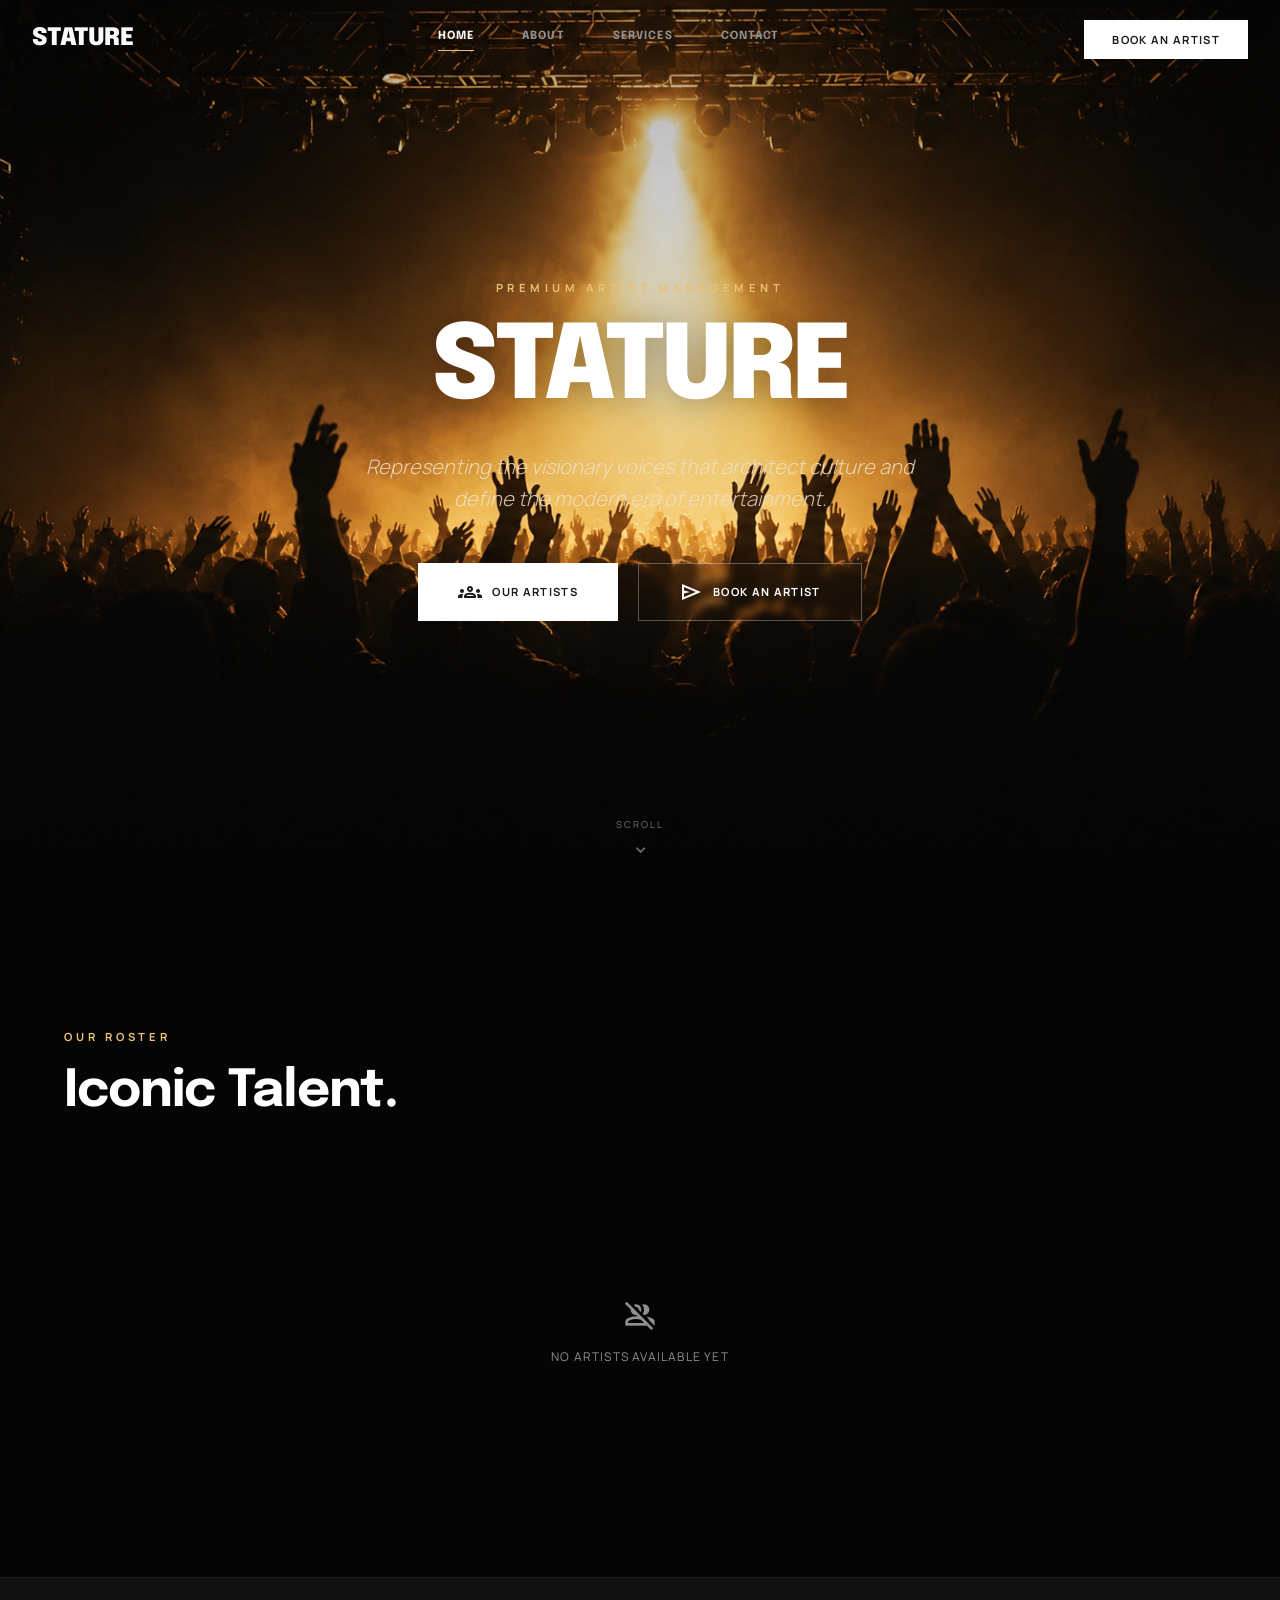
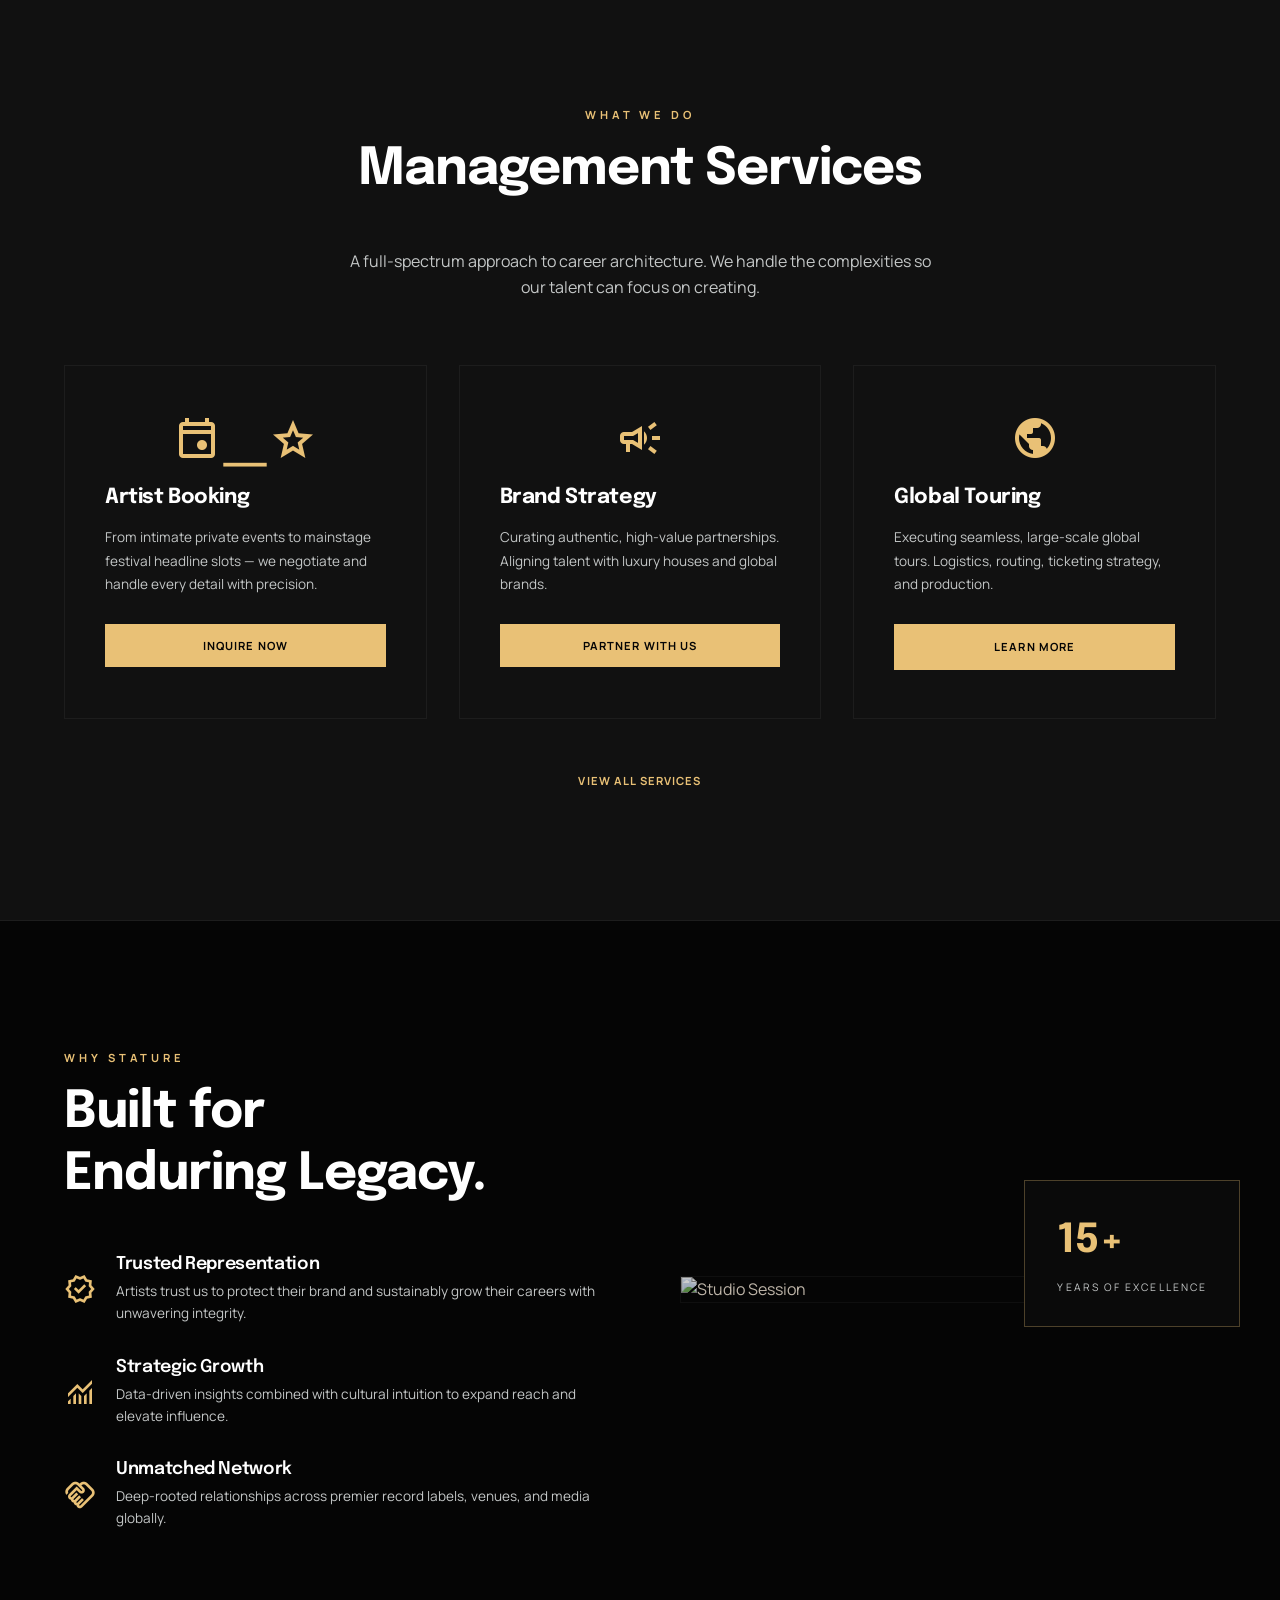
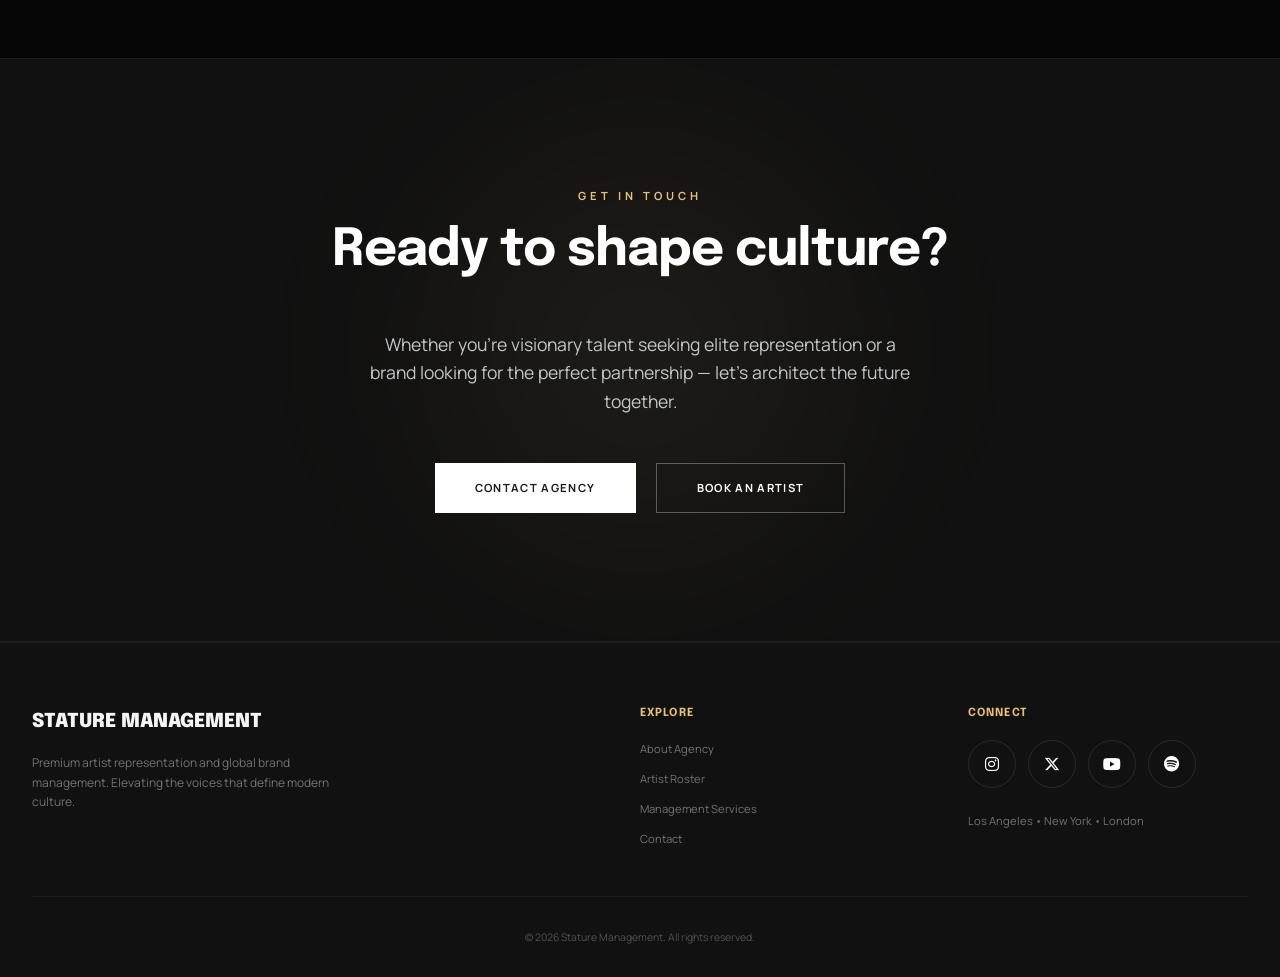
==== index.html @ 459a0c40 "first commit - Stature Management website" ====
<!DOCTYPE html>
<html lang="en">

<head>
    <meta charset="UTF-8">
    <meta name="viewport" content="width=device-width, initial-scale=1.0">
    <meta name="description" content="Stature Management — Representing the voices that move culture. Artist management, booking, and brand partnerships.">
    <title>Stature Management — Artist Management</title>

    <!-- Fonts -->
    <link rel="preconnect" href="https://fonts.googleapis.com">
    <link rel="preconnect" href="https://fonts.gstatic.com" crossorigin>
    <link href="https://fonts.googleapis.com/css2?family=Epilogue:wght@400;500;600;700;800;900&family=Manrope:wght@300;400;500;600;700&display=swap" rel="stylesheet">

    <!-- Material Symbols -->
    <link rel="stylesheet" href="https://fonts.googleapis.com/css2?family=Material+Symbols+Outlined:wght,FILL@100..700,0..1&display=swap">

    <!-- Font Awesome 6 -->
    <link rel="stylesheet" href="https://cdnjs.cloudflare.com/ajax/libs/font-awesome/6.5.1/css/all.min.css">

    <!-- Custom Styles -->
    <link rel="stylesheet" href="css/style.css">
</head>

<body class="font-body antialiased overflow-x-hidden">

    <!-- ============== MOBILE OVERLAY ============== -->
    <div id="mobile-overlay"></div>

    <!-- ============== MOBILE MENU ============== -->
    <div id="mobile-menu">
        <div style="display: flex; justify-content: space-between; align-items: center; margin-bottom: 48px;">
            <span style="font-family: 'Epilogue', sans-serif; font-size: 1.2rem; font-weight: 900; text-transform: uppercase; color: #fafafa;">Menu</span>
            <button id="close-menu-btn" style="background: none; border: none; color: #8e9192; cursor: pointer; padding: 4px;">
                <span class="material-symbols-outlined" style="font-size: 1.8rem;">close</span>
            </button>
        </div>
        <nav style="display: flex; flex-direction: column; gap: 8px;">
            <a href="index.html" class="mobile-nav-link active">Home</a>
            <a href="about.html" class="mobile-nav-link">About</a>
            <a href="services.html" class="mobile-nav-link">Services</a>
            <a href="contact.html" class="mobile-nav-link">Contact</a>
        </nav>
        <div style="margin-top: auto; padding-top: 32px; border-top: 1px solid rgba(255,255,255,0.08);">
            <button onclick="bookArtist('')" class="nav-cta" style="width: 100%; text-align: center;">Book an Artist</button>
        </div>
    </div>

    <!-- ============== NAVBAR (FIXED) ============== -->
    <header id="navbar">
        <div class="nav-container">
            <a href="index.html" class="logo">Stature</a>
            
            <nav class="desktop-nav">
                <a href="index.html" class="nav-link active">Home</a>
                <a href="about.html" class="nav-link">About</a>
                <a href="services.html" class="nav-link">Services</a>
                <a href="contact.html" class="nav-link">Contact</a>
            </nav>
            
            <div class="nav-cta-wrapper">
                <button onclick="bookArtist('')" class="nav-cta">Book an Artist</button>
            </div>
            
            <button id="hamburger-btn" class="hamburger-btn">
                <span class="material-symbols-outlined">menu</span>
            </button>
        </div>
    </header>

    <style>
        /* Navbar Styles - Properly Defined */
        #navbar {
            position: fixed;
            top: 0;
            left: 0;
            right: 0;
            z-index: 1000;
            transition: all 0.4s cubic-bezier(0.4, 0, 0.2, 1);
            border-bottom: 1px solid transparent;
        }
        
        #navbar.scrolled {
            background: rgba(5, 5, 5, 0.95);
            backdrop-filter: blur(12px);
            border-bottom-color: rgba(233, 193, 118, 0.15);
        }
        
        .nav-container {
            display: flex;
            justify-content: space-between;
            align-items: center;
            max-width: 1600px;
            margin: 0 auto;
            padding: 20px 32px;
        }
        
        .logo {
            font-family: 'Epilogue', sans-serif;
            font-size: 1.5rem;
            font-weight: 900;
            text-transform: uppercase;
            color: #fafafa;
            letter-spacing: -0.03em;
            text-decoration: none;
            transition: opacity 0.3s ease;
        }
        
        .logo:hover {
            opacity: 0.85;
        }
        
        .desktop-nav {
            display: none;
            align-items: center;
            gap: 48px;
        }
        
        .nav-link {
            font-family: 'Epilogue', sans-serif;
            text-transform: uppercase;
            letter-spacing: 0.1em;
            font-size: 0.7rem;
            font-weight: 700;
            color: #8e9192;
            transition: color 0.3s ease;
            text-decoration: none;
            padding-bottom: 4px;
            border-bottom: 1px solid transparent;
        }
        
        .nav-link:hover {
            color: #ffdea5;
        }
        
        .nav-link.active {
            color: #fafafa;
            border-bottom-color: #e9c176;
        }
        
        .nav-cta-wrapper {
            display: none;
        }
        
        .nav-cta {
            background: #ffffff;
            color: #1c1b1b;
            padding: 12px 28px;
            font-family: 'Manrope', sans-serif;
            text-transform: uppercase;
            letter-spacing: 0.12em;
            font-size: 0.7rem;
            font-weight: 700;
            transition: all 0.2s ease;
            cursor: pointer;
            border: none;
            border-radius: 0;
        }
        
        .nav-cta:hover {
            background: #e9c176;
            transform: scale(0.98);
        }
        
        .hamburger-btn {
            background: none;
            border: none;
            color: #fafafa;
            cursor: pointer;
            padding: 8px;
            display: flex;
            align-items: center;
            justify-content: center;
        }
        
        .hamburger-btn .material-symbols-outlined {
            font-size: 2rem;
        }
        
        @media (min-width: 1024px) {
            .desktop-nav {
                display: flex !important;
            }
            .nav-cta-wrapper {
                display: block !important;
            }
            .hamburger-btn {
                display: none !important;
            }
        }
        
        /* Mobile Menu Styles */
        #mobile-menu {
            position: fixed;
            top: 0;
            right: 0;
            height: 100%;
            width: 300px;
            background: #111111;
            z-index: 1001;
            transform: translateX(100%);
            transition: transform 0.4s cubic-bezier(0.4, 0, 0.2, 1);
            border-left: 1px solid rgba(255, 255, 255, 0.08);
            padding: 32px 28px;
            display: flex;
            flex-direction: column;
        }
        
        #mobile-menu.open {
            transform: translateX(0);
        }
        
        #mobile-overlay {
            position: fixed;
            inset: 0;
            background: rgba(0, 0, 0, 0.8);
            backdrop-filter: blur(4px);
            z-index: 1000;
            opacity: 0;
            pointer-events: none;
            transition: opacity 0.4s ease;
        }
        
        #mobile-overlay.active {
            opacity: 1;
            pointer-events: auto;
        }
        
        .mobile-nav-link {
            font-family: 'Epilogue', sans-serif;
            text-transform: uppercase;
            letter-spacing: 0.1em;
            font-size: 0.85rem;
            font-weight: 700;
            color: #8e9192;
            display: block;
            padding: 12px 0;
            border-bottom: 1px solid rgba(255, 255, 255, 0.05);
            text-decoration: none;
        }
        
        .mobile-nav-link:hover {
            color: #ffdea5;
        }
        
        .mobile-nav-link.active {
            color: #fafafa;
        }
    </style>

    <main>
        <!-- ============== HERO SECTION ============== -->
        <section class="hero-section">
            <div class="hero-bg">
                <img src="hero.png" 
                     alt="Stature Management — Premium Artist Representation" />
            </div>
            <div class="hero-content">
                <span class="hero-label">Premium Artist Management</span>
                <h1 class="hero-headline">Stature</h1>
                <p class="hero-tagline">Representing the visionary voices that architect culture and define the modern era of entertainment.</p>
                <div class="hero-buttons">
                    <a href="#roster" class="btn-primary">
                        <span class="material-symbols-outlined">groups</span>
                        Our Artists
                    </a>
                    <button onclick="bookArtist('')" class="btn-outline">
                        <span class="material-symbols-outlined">send</span>
                        Book an Artist
                    </button>
                </div>
            </div>
            <div class="scroll-indicator">
                <span>Scroll</span>
                <span class="material-symbols-outlined">expand_more</span>
            </div>
        </section>

        <style>
            .hero-buttons {
                display: flex;
                flex-wrap: wrap;
                justify-content: center;
                gap: 20px;
            }
            
            .scroll-indicator {
                position: absolute;
                bottom: 40px;
                left: 50%;
                transform: translateX(-50%);
                display: flex;
                flex-direction: column;
                align-items: center;
                gap: 8px;
                opacity: 0.5;
                z-index: 10;
            }
            
            .scroll-indicator span:first-child {
                font-family: 'Manrope', sans-serif;
                font-size: 0.6rem;
                text-transform: uppercase;
                letter-spacing: 0.2em;
            }
            
            .scroll-indicator .material-symbols-outlined {
                font-size: 1.2rem;
                animation: bounce 2s infinite;
            }
            
            @keyframes bounce {
                0%, 100% { transform: translateY(0); }
                50% { transform: translateY(8px); }
            }
        </style>

        <!-- ============== ARTIST ROSTER ============== -->
        <section id="roster" class="section reveal">
            <div class="section-header">
                <div>
                    <span class="section-label">Our Roster</span>
                    <h2 class="section-headline">Iconic Talent.</h2>
                </div>
            </div>
            <div id="artist-roster"></div>
        </section>

        <style>
            .section-header {
                display: flex;
                flex-direction: column;
                justify-content: space-between;
                margin-bottom: 48px;
            }
            
            @media (min-width: 768px) {
                .section-header {
                    flex-direction: row;
                    align-items: flex-end;
                }
            }
        </style>

        <!-- ============== SERVICES PREVIEW ============== -->
        <section id="services" class="section section-dark reveal">
            <div class="services-header">
                <span class="section-label">What We Do</span>
                <h2 class="section-headline">Management Services</h2>
                <p class="services-subtitle">A full-spectrum approach to career architecture. We handle the complexities so our talent can focus on creating.</p>
            </div>
            <div class="services-grid">
                <div class="service-card">
                    <span class="material-symbols-outlined service-card-icon">event_star</span>
                    <h3 class="service-card-title">Artist Booking</h3>
                    <p class="service-card-desc">From intimate private events to mainstage festival headline slots — we negotiate and handle every detail with precision.</p>
                    <button onclick="bookArtist('')" class="btn-gold">Inquire Now</button>
                </div>
                <div class="service-card">
                    <span class="material-symbols-outlined service-card-icon">campaign</span>
                    <h3 class="service-card-title">Brand Strategy</h3>
                    <p class="service-card-desc">Curating authentic, high-value partnerships. Aligning talent with luxury houses and global brands.</p>
                    <button onclick="bookArtist('')" class="btn-gold">Partner With Us</button>
                </div>
                <div class="service-card">
                    <span class="material-symbols-outlined service-card-icon">public</span>
                    <h3 class="service-card-title">Global Touring</h3>
                    <p class="service-card-desc">Executing seamless, large-scale global tours. Logistics, routing, ticketing strategy, and production.</p>
                    <a href="services.html" class="btn-gold">Learn More</a>
                </div>
            </div>
            <div class="services-footer">
                <a href="services.html" class="link-underline">View All Services</a>
            </div>
        </section>

        <style>
            .services-header {
                text-align: center;
                margin-bottom: 64px;
            }
            
            .services-subtitle {
                color: var(--color-muted);
                max-width: 600px;
                margin: 0 auto;
                font-size: 1rem;
            }
            
            .services-grid {
                display: grid;
                grid-template-columns: repeat(auto-fit, minmax(320px, 1fr));
                gap: 32px;
            }
            
            .services-footer {
                text-align: center;
                margin-top: 48px;
            }
            
            .btn-gold {
                width: 100%;
                justify-content: center;
            }
        </style>

        <!-- ============== WHY STATURE ============== -->
        <section class="section reveal">
            <div class="why-stature-grid">
                <div class="why-stature-content">
                    <span class="section-label">Why Stature</span>
                    <h2 class="section-headline">Built for<br>Enduring Legacy.</h2>
                    <div class="why-stature-features">
                        <div class="feature">
                            <span class="material-symbols-outlined feature-icon">verified</span>
                            <div>
                                <h3 class="feature-title">Trusted Representation</h3>
                                <p class="feature-desc">Artists trust us to protect their brand and sustainably grow their careers with unwavering integrity.</p>
                            </div>
                        </div>
                        <div class="feature">
                            <span class="material-symbols-outlined feature-icon">monitoring</span>
                            <div>
                                <h3 class="feature-title">Strategic Growth</h3>
                                <p class="feature-desc">Data-driven insights combined with cultural intuition to expand reach and elevate influence.</p>
                            </div>
                        </div>
                        <div class="feature">
                            <span class="material-symbols-outlined feature-icon">handshake</span>
                            <div>
                                <h3 class="feature-title">Unmatched Network</h3>
                                <p class="feature-desc">Deep-rooted relationships across premier record labels, venues, and media globally.</p>
                            </div>
                        </div>
                    </div>
                </div>
                <div class="why-stature-image">
                    <img src="https://images.unsplash.com/photo-1598387993281-cecf8b71a8f8?q=80&w=2070&auto=format&fit=crop" 
                         alt="Studio Session" />
                    <div class="image-badge">
                        <span class="badge-number">15+</span>
                        <span class="badge-text">Years of Excellence</span>
                    </div>
                </div>
            </div>
        </section>

        <style>
            .why-stature-grid {
                display: grid;
                grid-template-columns: 1fr 1fr;
                gap: 80px;
                align-items: center;
            }
            
            .why-stature-features {
                display: flex;
                flex-direction: column;
                gap: 32px;
            }
            
            .feature {
                display: flex;
                gap: 20px;
            }
            
            .feature-icon {
                font-size: 2rem;
                color: var(--color-gold);
                flex-shrink: 0;
            }
            
            .feature-title {
                font-family: var(--font-headline);
                font-size: 1.1rem;
                color: #fff;
                margin-bottom: 6px;
            }
            
            .feature-desc {
                font-size: 0.85rem;
                color: var(--color-muted);
            }
            
            .why-stature-image {
                position: relative;
            }
            
            .why-stature-image img {
                width: 100%;
                height: auto;
                object-fit: cover;
                filter: grayscale(30%) brightness(0.8);
                border: 1px solid rgba(255, 255, 255, 0.05);
            }
            
            .image-badge {
                position: absolute;
                bottom: -24px;
                right: -24px;
                background: var(--color-bg);
                border: 1px solid rgba(233, 193, 118, 0.3);
                padding: 28px 32px;
            }
            
            .badge-number {
                font-family: var(--font-headline);
                font-size: 2.5rem;
                font-weight: 700;
                color: var(--color-gold);
                display: block;
            }
            
            .badge-text {
                font-size: 0.65rem;
                text-transform: uppercase;
                letter-spacing: 0.2em;
                color: var(--color-muted);
            }
            
            @media (max-width: 1024px) {
                .why-stature-grid {
                    grid-template-columns: 1fr;
                    gap: 48px;
                }
                .why-stature-image {
                    order: -1;
                }
            }
            
            @media (max-width: 768px) {
                .image-badge {
                    bottom: -12px;
                    right: -12px;
                    padding: 16px 20px;
                }
                .badge-number {
                    font-size: 1.5rem;
                }
            }
        </style>

        <!-- ============== CONTACT CTA ============== -->
        <section class="section section-dark reveal contact-cta">
            <div class="gradient-blob"></div>
            <div class="contact-cta-content">
                <span class="section-label">Get In Touch</span>
                <h2 class="section-headline">Ready to shape culture?</h2>
                <p class="contact-cta-text">
                    Whether you're visionary talent seeking elite representation or a brand looking for the perfect partnership — let's architect the future together.
                </p>
                <div class="contact-cta-buttons">
                    <a href="contact.html" class="btn-primary">Contact Agency</a>
                    <button onclick="bookArtist('')" class="btn-outline">Book an Artist</button>
                </div>
            </div>
        </section>

        <style>
            .contact-cta {
                text-align: center;
                position: relative;
                overflow: hidden;
            }
            
            .gradient-blob {
                position: absolute;
                width: 600px;
                height: 600px;
                background: radial-gradient(circle, rgba(233, 193, 118, 0.08) 0%, transparent 70%);
                border-radius: 50%;
                filter: blur(80px);
                top: 50%;
                left: 50%;
                transform: translate(-50%, -50%);
                pointer-events: none;
                z-index: 0;
            }
            
            .contact-cta-content {
                position: relative;
                z-index: 2;
            }
            
            .contact-cta-text {
                font-size: 1.1rem;
                color: var(--color-muted);
                max-width: 560px;
                margin: 0 auto 48px;
                line-height: 1.6;
            }
            
            .contact-cta-buttons {
                display: flex;
                flex-wrap: wrap;
                justify-content: center;
                gap: 20px;
            }
        </style>
    </main>

    <!-- ============== FOOTER ============== -->
    <footer class="site-footer">
        <div class="footer-container">
            <div class="footer-brand">
                <span class="footer-logo">Stature Management</span>
                <p class="footer-description">Premium artist representation and global brand management. Elevating the voices that define modern culture.</p>
            </div>
            <div class="footer-links-col">
                <h4 class="footer-heading">Explore</h4>
                <div class="footer-links">
                    <a href="about.html">About Agency</a>
                    <a href="#roster">Artist Roster</a>
                    <a href="services.html">Management Services</a>
                    <a href="contact.html">Contact</a>
                </div>
            </div>
            <div class="footer-links-col">
                <h4 class="footer-heading">Connect</h4>
                <div class="footer-social">
                    <a href="#" class="social-circle instagram"><i class="fa-brands fa-instagram"></i></a>
                    <a href="#" class="social-circle twitter"><i class="fa-brands fa-x-twitter"></i></a>
                    <a href="#" class="social-circle youtube"><i class="fa-brands fa-youtube"></i></a>
                    <a href="#" class="social-circle spotify"><i class="fa-brands fa-spotify"></i></a>
                </div>
                <p class="footer-locations">Los Angeles • New York • London</p>
            </div>
        </div>
        <div class="footer-bottom">
            <p>&copy; 2026 Stature Management. All rights reserved.</p>
        </div>
    </footer>

    <style>
        .site-footer {
            background: var(--color-bg-alt);
            border-top: 1px solid var(--color-border);
            padding: 64px 32px 32px;
        }
        
        .footer-container {
            display: flex;
            flex-wrap: wrap;
            justify-content: space-between;
            max-width: 1600px;
            margin: 0 auto;
            gap: 48px;
        }
        
        .footer-brand {
            flex: 2;
            min-width: 250px;
        }
        
        .footer-logo {
            font-family: 'Epilogue', sans-serif;
            font-size: 1.2rem;
            font-weight: 900;
            text-transform: uppercase;
            color: #f5f5f5;
            display: block;
            margin-bottom: 16px;
        }
        
        .footer-description {
            font-size: 0.75rem;
            color: #737373;
            max-width: 300px;
            line-height: 1.6;
        }
        
        .footer-links-col {
            flex: 1;
            min-width: 150px;
        }
        
        .footer-heading {
            font-family: var(--font-headline);
            font-size: 0.7rem;
            font-weight: 700;
            text-transform: uppercase;
            letter-spacing: 0.1em;
            color: var(--color-gold);
            margin-bottom: 20px;
        }
        
        .footer-links {
            display: flex;
            flex-direction: column;
            gap: 12px;
        }
        
        .footer-links a {
            font-size: 0.7rem;
            color: #737373;
            text-decoration: none;
            transition: color 0.3s ease;
        }
        
        .footer-links a:hover {
            color: var(--color-gold);
        }
        
        .footer-social {
            display: flex;
            gap: 12px;
            margin-bottom: 24px;
        }
        
        .footer-locations {
            font-size: 0.7rem;
            color: #737373;
        }
        
        .footer-bottom {
            max-width: 1600px;
            margin: 48px auto 0;
            padding-top: 32px;
            border-top: 1px solid rgba(255, 255, 255, 0.05);
            text-align: center;
        }
        
        .footer-bottom p {
            font-size: 0.65rem;
            color: #525252;
        }
        
        @media (max-width: 768px) {
            .site-footer {
                padding: 48px 24px 32px;
            }
            .footer-container {
                flex-direction: column;
                gap: 32px;
            }
        }
    </style>

    <!-- ============== SCRIPTS ============== -->
    <script src="https://cdn.jsdelivr.net/npm/@supabase/supabase-js@2/dist/umd/supabase.min.js"></script>
    <script src="js/supabase.js"></script>
    <script src="js/main.js"></script>

    <script>
        document.addEventListener('DOMContentLoaded', function() {
            // Navbar scroll effect
            const navbar = document.getElementById('navbar');
            window.addEventListener('scroll', function() {
                if (window.scrollY > 50) {
                    navbar.classList.add('scrolled');
                } else {
                    navbar.classList.remove('scrolled');
                }
            });
            
            // Mobile menu functionality
            const hamburgerBtn = document.getElementById('hamburger-btn');
            const closeMenuBtn = document.getElementById('close-menu-btn');
            const mobileMenu = document.getElementById('mobile-menu');
            const mobileOverlay = document.getElementById('mobile-overlay');
            
            function openMobileMenu() {
                mobileMenu.classList.add('open');
                mobileOverlay.classList.add('active');
                document.body.style.overflow = 'hidden';
            }
            
            function closeMobileMenu() {
                mobileMenu.classList.remove('open');
                mobileOverlay.classList.remove('active');
                document.body.style.overflow = '';
            }
            
            if (hamburgerBtn) hamburgerBtn.addEventListener('click', openMobileMenu);
            if (closeMenuBtn) closeMenuBtn.addEventListener('click', closeMobileMenu);
            if (mobileOverlay) mobileOverlay.addEventListener('click', closeMobileMenu);
            
            // Close mobile menu when clicking a link
            const mobileLinks = document.querySelectorAll('.mobile-nav-link');
            mobileLinks.forEach(link => link.addEventListener('click', closeMobileMenu));
            
            // Render artist roster from Supabase
            if (window.StatureDB && window.StatureDB.renderArtistRoster) {
                window.StatureDB.renderArtistRoster('artist-roster');
            }
            
            // Reveal animations
            const reveals = document.querySelectorAll('.reveal');
            const revealObserver = new IntersectionObserver((entries) => {
                entries.forEach(entry => {
                    if (entry.isIntersecting) {
                        entry.target.classList.add('visible');
                    }
                });
            }, { threshold: 0.1 });
            
            reveals.forEach(reveal => revealObserver.observe(reveal));
        });
    </script>
</body>

</html>
---- css/style.css ----
/* =============================================
   STATURE MANAGEMENT — Premium Dark Luxury
   Clean Design System
   ============================================= */

:root {
    /* Colors */
    --color-black: #050505;
    --color-bg: #0a0a0a;
    --color-bg-alt: #111111;
    --color-surface: #111111;
    --color-surface-hover: #1a1a1a;
    --color-border: rgba(255, 255, 255, 0.05);
    --color-border-light: rgba(255, 255, 255, 0.08);
    --color-border-medium: rgba(64, 64, 64, 0.5);
    --color-gold: #e9c176;
    --color-gold-light: #ffdea5;
    --color-gold-dim: #997835;
    --color-cream: #f0e0ca;
    --color-cream-light: #fafafa;
    --color-muted: #c4c7c7;
    --color-muted-dim: #8e9192;
    --color-error: #ffb4ab;
    --color-error-bg: rgba(147, 0, 10, 0.2);

    /* Typography */
    --font-headline: 'Epilogue', sans-serif;
    --font-body: 'Manrope', sans-serif;

    /* Spacing */
    --section-gap: 128px;
    --margin-edge: 64px;
    --gutter: 32px;

    /* Transitions */
    --transition-fast: 0.2s ease;
    --transition-smooth: 0.4s cubic-bezier(0.4, 0, 0.2, 1);
    --transition-slow: 0.7s cubic-bezier(0.22, 1, 0.36, 1);
}

/* --- Reset & Base --- */
*,
*::before,
*::after {
    margin: 0;
    padding: 0;
    box-sizing: border-box;
}

html {
    scroll-behavior: smooth;
    -webkit-font-smoothing: antialiased;
    -moz-osx-font-smoothing: grayscale;
}

body {
    background-color: var(--color-black);
    color: var(--color-cream);
    font-family: var(--font-body);
    font-size: 16px;
    line-height: 1.6;
    overflow-x: hidden;
}

/* --- Custom Scrollbar --- */
::-webkit-scrollbar {
    width: 8px;
}

::-webkit-scrollbar-track {
    background: var(--color-black);
}

::-webkit-scrollbar-thumb {
    background: #333;
    border-radius: 4px;
}

::-webkit-scrollbar-thumb:hover {
    background: var(--color-gold-dim);
}

/* --- Typography --- */
h1, h2, h3, h4, h5, h6 {
    font-family: var(--font-headline);
    font-weight: 600;
    line-height: 1.2;
    letter-spacing: -0.02em;
}

a {
    color: inherit;
    text-decoration: none;
    transition: color var(--transition-smooth);
}

img {
    max-width: 100%;
    height: auto;
    display: block;
}

/* --- Selection --- */
::selection {
    background: var(--color-gold);
    color: var(--color-black);
}

/* --- Material Symbols Base --- */
.material-symbols-outlined {
    font-variation-settings: 'FILL' 0, 'wght' 400, 'GRAD' 0, 'opsz' 24;
    display: inline-flex;
    align-items: center;
    justify-content: center;
    vertical-align: middle;
}

/* =============================================
   GLOBAL UTILITIES
   ============================================= */
.text-gold { color: var(--color-gold); }
.text-gold-light { color: var(--color-gold-light); }
.text-cream { color: var(--color-cream); }
.text-muted { color: var(--color-muted); }
.text-white { color: #ffffff; }

.bg-black { background: var(--color-black); }
.bg-surface { background: var(--color-surface); }
.bg-bg { background: var(--color-bg); }

.section-gap {
    padding-top: var(--section-gap);
    padding-bottom: var(--section-gap);
}

.month-divider {
    height: 1px;
    background: linear-gradient(to right, transparent, rgba(233, 193, 118, 0.3), transparent);
    margin: 48px 0 32px;
}

.gradient-blob {
    position: absolute;
    width: 600px;
    height: 600px;
    background: radial-gradient(circle, rgba(233, 193, 118, 0.08) 0%, transparent 70%);
    border-radius: 50%;
    filter: blur(80px);
    pointer-events: none;
    z-index: 0;
}

/* =============================================
   NAVBAR
   ============================================= */
#navbar {
    position: fixed;
    top: 0;
    left: 0;
    right: 0;
    z-index: 1000;
    transition: all var(--transition-smooth);
    border-bottom: 1px solid transparent;
}

#navbar.scrolled {
    background: rgba(5, 5, 5, 0.92);
    backdrop-filter: blur(12px);
    -webkit-backdrop-filter: blur(12px);
    border-bottom-color: rgba(255, 255, 255, 0.06);
}

.nav-container {
    display: flex;
    justify-content: space-between;
    align-items: center;
    max-width: 1600px;
    margin: 0 auto;
    padding: 20px 32px;
}

.logo {
    font-family: var(--font-headline);
    font-size: 1.5rem;
    font-weight: 900;
    text-transform: uppercase;
    color: #fafafa;
    letter-spacing: -0.03em;
    text-decoration: none;
    transition: opacity 0.3s;
}

.logo:hover {
    opacity: 0.85;
}

.desktop-nav {
    display: none;
    align-items: center;
    gap: 48px;
}

.nav-link {
    font-family: var(--font-headline);
    text-transform: uppercase;
    letter-spacing: 0.1em;
    font-size: 0.7rem;
    font-weight: 700;
    color: var(--color-muted-dim);
    transition: color var(--transition-smooth);
    text-decoration: none;
    padding-bottom: 4px;
    border-bottom: 1px solid transparent;
}

.nav-link:hover {
    color: var(--color-gold-light);
}

.nav-link.active {
    color: var(--color-cream-light);
    border-bottom-color: var(--color-gold);
}

.nav-cta-wrapper {
    display: none;
}

.nav-cta {
    background: #ffffff;
    color: #1c1b1b;
    padding: 12px 28px;
    font-family: var(--font-body);
    text-transform: uppercase;
    letter-spacing: 0.12em;
    font-size: 0.7rem;
    font-weight: 700;
    transition: all var(--transition-fast);
    cursor: pointer;
    border: none;
}

.nav-cta:hover {
    background: var(--color-gold);
    transform: scale(0.98);
}

.hamburger-btn {
    background: none;
    border: none;
    color: #fafafa;
    cursor: pointer;
    padding: 8px;
    display: flex;
    align-items: center;
}

.hamburger-btn .material-symbols-outlined {
    font-size: 2rem;
}

@media (min-width: 1024px) {
    .desktop-nav {
        display: flex;
    }
    .nav-cta-wrapper {
        display: block;
    }
    .hamburger-btn {
        display: none;
    }
}

/* =============================================
   MOBILE MENU
   ============================================= */
#mobile-menu {
    position: fixed;
    top: 0;
    right: 0;
    height: 100%;
    width: 300px;
    background: var(--color-bg-alt);
    z-index: 1001;
    transform: translateX(100%);
    transition: transform var(--transition-smooth);
    border-left: 1px solid var(--color-border-light);
    padding: 32px 28px;
    display: flex;
    flex-direction: column;
}

#mobile-menu.open {
    transform: translateX(0);
}

#mobile-overlay {
    position: fixed;
    inset: 0;
    background: rgba(0, 0, 0, 0.8);
    backdrop-filter: blur(4px);
    z-index: 1000;
    opacity: 0;
    pointer-events: none;
    transition: opacity var(--transition-smooth);
}

#mobile-overlay.active {
    opacity: 1;
    pointer-events: auto;
}

.mobile-menu-header {
    display: flex;
    justify-content: space-between;
    align-items: center;
    margin-bottom: 48px;
}

.mobile-menu-title {
    font-family: var(--font-headline);
    font-size: 1.2rem;
    font-weight: 900;
    text-transform: uppercase;
    color: #fafafa;
}

.mobile-menu-close {
    background: none;
    border: none;
    color: #8e9192;
    cursor: pointer;
    padding: 4px;
}

.mobile-menu-close .material-symbols-outlined {
    font-size: 1.8rem;
}

.mobile-nav {
    display: flex;
    flex-direction: column;
    gap: 8px;
}

.mobile-nav-link {
    font-family: var(--font-headline);
    text-transform: uppercase;
    letter-spacing: 0.1em;
    font-size: 0.85rem;
    font-weight: 700;
    color: var(--color-muted-dim);
    display: block;
    padding: 12px 0;
    border-bottom: 1px solid rgba(255, 255, 255, 0.05);
    text-decoration: none;
}

.mobile-nav-link:hover {
    color: var(--color-gold-light);
}

.mobile-nav-link.active {
    color: var(--color-cream-light);
}

.mobile-menu-footer {
    margin-top: auto;
    padding-top: 32px;
    border-top: 1px solid rgba(255, 255, 255, 0.08);
}

.mobile-cta {
    width: 100%;
    text-align: center;
}

/* =============================================
   HERO SECTION
   ============================================= */
.hero-section {
    position: relative;
    height: 100vh;
    width: 100%;
    display: flex;
    align-items: center;
    justify-content: center;
    overflow: hidden;
}

.hero-bg {
    position: absolute;
    inset: 0;
    z-index: 0;
}

.hero-bg img {
    width: 100%;
    height: 100%;
    object-fit: cover;
    object-position: center;
    animation: heroZoom 20s ease-in-out infinite alternate;
}

@keyframes heroZoom {
    0% { transform: scale(1); }
    100% { transform: scale(1.08); }
}

.hero-bg::after {
    content: '';
    position: absolute;
    inset: 0;
    background: linear-gradient(to top, var(--color-black) 0%, transparent 40%, rgba(0, 0, 0, 0.3) 100%);
}

.hero-content {
    position: relative;
    z-index: 10;
    text-align: center;
    padding: 0 24px;
    max-width: 1200px;
    margin: 0 auto;
}

.hero-label {
    font-family: var(--font-body);
    text-transform: uppercase;
    letter-spacing: 0.4em;
    font-size: 0.7rem;
    font-weight: 700;
    color: var(--color-gold);
    margin-bottom: 24px;
    display: block;
}

.hero-headline {
    font-family: var(--font-headline);
    font-size: clamp(3rem, 8vw, 7rem);
    font-weight: 900;
    color: #ffffff;
    text-transform: uppercase;
    letter-spacing: -0.04em;
    line-height: 0.95;
    margin-bottom: 32px;
    text-shadow: 0 4px 30px rgba(0, 0, 0, 0.3);
}

.hero-tagline {
    font-family: var(--font-body);
    font-size: 1.25rem;
    color: rgba(240, 224, 202, 0.85);
    font-style: italic;
    max-width: 600px;
    margin: 0 auto 48px;
    font-weight: 300;
}

.hero-buttons {
    display: flex;
    flex-wrap: wrap;
    justify-content: center;
    gap: 20px;
}

.scroll-indicator {
    position: absolute;
    bottom: 40px;
    left: 50%;
    transform: translateX(-50%);
    display: flex;
    flex-direction: column;
    align-items: center;
    gap: 8px;
    opacity: 0.5;
    z-index: 10;
}

.scroll-indicator span:first-child {
    font-family: var(--font-body);
    font-size: 0.6rem;
    text-transform: uppercase;
    letter-spacing: 0.2em;
}

.scroll-indicator .material-symbols-outlined {
    font-size: 1.2rem;
    animation: bounce 2s infinite;
}

@keyframes bounce {
    0%, 100% { transform: translateY(0); }
    50% { transform: translateY(8px); }
}

/* =============================================
   BUTTONS
   ============================================= */
.btn-primary {
    display: inline-flex;
    align-items: center;
    justify-content: center;
    gap: 10px;
    background: #ffffff;
    color: #1c1b1b;
    padding: 16px 40px;
    font-family: var(--font-body);
    text-transform: uppercase;
    letter-spacing: 0.12em;
    font-size: 0.7rem;
    font-weight: 700;
    transition: all var(--transition-fast);
    cursor: pointer;
    border: none;
}

.btn-primary:hover {
    background: var(--color-gold);
    transform: scale(0.98);
}

.btn-primary:active {
    transform: scale(0.96);
}

.btn-outline {
    display: inline-flex;
    align-items: center;
    justify-content: center;
    gap: 10px;
    border: 1px solid rgba(255, 255, 255, 0.3);
    color: #ffffff;
    padding: 16px 40px;
    font-family: var(--font-body);
    text-transform: uppercase;
    letter-spacing: 0.12em;
    font-size: 0.7rem;
    font-weight: 700;
    transition: all var(--transition-smooth);
    cursor: pointer;
    background: transparent;
    backdrop-filter: blur(4px);
}

.btn-outline:hover {
    border-color: var(--color-gold);
    color: var(--color-gold);
    transform: scale(0.98);
}

.btn-gold {
    display: inline-flex;
    align-items: center;
    justify-content: center;
    gap: 10px;
    background: var(--color-gold);
    color: var(--color-black);
    padding: 14px 32px;
    font-family: var(--font-body);
    text-transform: uppercase;
    letter-spacing: 0.1em;
    font-size: 0.7rem;
    font-weight: 700;
    transition: all var(--transition-fast);
    cursor: pointer;
    border: none;
}

.btn-gold:hover {
    background: #ffffff;
    transform: scale(0.98);
}

.btn-gold:active {
    transform: scale(0.96);
}

.link-underline {
    color: var(--color-gold);
    font-family: var(--font-body);
    text-transform: uppercase;
    letter-spacing: 0.1em;
    font-size: 0.7rem;
    font-weight: 700;
    border-bottom: 1px solid rgba(233, 193, 118, 0.4);
    padding-bottom: 4px;
    transition: all var(--transition-smooth);
    cursor: pointer;
    background: none;
    border: none;
}

.link-underline:hover {
    color: #ffffff;
    border-color: #ffffff;
}

/* =============================================
   SECTIONS
   ============================================= */
.section {
    padding: var(--section-gap) var(--margin-edge);
    max-width: 1600px;
    margin: 0 auto;
}

.section-dark {
    background: var(--color-bg-alt);
    border-top: 1px solid var(--color-border);
    border-bottom: 1px solid var(--color-border);
}

.section-label {
    font-family: var(--font-body);
    text-transform: uppercase;
    letter-spacing: 0.35em;
    font-size: 0.7rem;
    font-weight: 700;
    color: var(--color-gold);
    margin-bottom: 16px;
    display: block;
}

.section-headline {
    font-family: var(--font-headline);
    font-size: clamp(1.8rem, 4vw, 3.5rem);
    font-weight: 700;
    color: #ffffff;
    margin-bottom: 48px;
    letter-spacing: -0.02em;
}

/* =============================================
   ARTIST CARDS
   ============================================= */
.artist-roster-grid {
    display: grid;
    grid-template-columns: repeat(auto-fill, minmax(320px, 1fr));
    gap: var(--gutter);
}

.artist-card {
    position: relative;
    background: var(--color-surface);
    border: 1px solid var(--color-border);
    overflow: hidden;
    transition: all var(--transition-smooth);
    cursor: pointer;
    display: block;
}

.artist-card:hover {
    border-color: rgba(233, 193, 118, 0.4);
    transform: translateY(-6px);
}

.artist-card-image {
    width: 100%;
    aspect-ratio: 4 / 5;
    overflow: hidden;
    position: relative;
}

.artist-card-image::after {
    content: '';
    position: absolute;
    inset: 0;
    background: linear-gradient(to top, rgba(0, 0, 0, 0.8) 0%, rgba(0, 0, 0, 0.2) 50%, transparent 100%);
    z-index: 1;
    opacity: 0.7;
    transition: opacity var(--transition-smooth);
}

.artist-card:hover .artist-card-image::after {
    opacity: 0.5;
}

.artist-card-image img {
    width: 100%;
    height: 100%;
    object-fit: cover;
    filter: grayscale(40%) brightness(0.85);
    transition: all var(--transition-slow);
}

.artist-card:hover .artist-card-image img {
    filter: grayscale(0%) brightness(1);
    transform: scale(1.05);
}

.artist-card-body {
    position: absolute;
    bottom: 0;
    left: 0;
    right: 0;
    padding: 28px;
    z-index: 2;
    transform: translateY(0);
    transition: transform var(--transition-smooth);
}

.artist-card:hover .artist-card-body {
    transform: translateY(-4px);
}

.artist-card-name {
    font-family: var(--font-headline);
    font-size: 1.5rem;
    font-weight: 700;
    color: #ffffff;
    margin-bottom: 6px;
    letter-spacing: -0.02em;
}

.artist-card-genre {
    font-family: var(--font-body);
    font-size: 0.65rem;
    text-transform: uppercase;
    letter-spacing: 0.2em;
    color: var(--color-gold);
}

/* =============================================
   SERVICE CARDS
   ============================================= */
.service-card {
    background: var(--color-surface);
    border: 1px solid var(--color-border);
    padding: 48px 40px;
    transition: all var(--transition-smooth);
    display: flex;
    flex-direction: column;
    position: relative;
    overflow: hidden;
}

.service-card::before {
    content: '';
    position: absolute;
    top: 0;
    left: 0;
    right: 0;
    height: 2px;
    background: linear-gradient(90deg, transparent, var(--color-gold), transparent);
    transform: translateX(-100%);
    transition: transform var(--transition-smooth);
}

.service-card:hover::before {
    transform: translateX(0);
}

.service-card:hover {
    border-color: rgba(233, 193, 118, 0.4);
    transform: translateY(-4px);
}

.service-card-icon {
    font-size: 3rem;
    color: var(--color-gold);
    margin-bottom: 24px;
    transition: transform var(--transition-smooth);
}

.service-card:hover .service-card-icon {
    transform: scale(1.1);
}

.service-card-title {
    font-family: var(--font-headline);
    font-size: 1.3rem;
    font-weight: 700;
    color: #ffffff;
    margin-bottom: 16px;
}

.service-card-desc {
    font-size: 0.85rem;
    color: var(--color-muted);
    margin-bottom: 28px;
    line-height: 1.7;
}

.service-card-list {
    list-style: none;
    text-align: left;
    width: 100%;
    margin-bottom: 32px;
}

.service-card-list li {
    font-size: 0.75rem;
    color: var(--color-muted);
    padding: 8px 0;
    display: flex;
    align-items: center;
    gap: 10px;
    border-bottom: 1px solid rgba(255, 255, 255, 0.03);
}

.service-card-list li:last-child {
    border-bottom: none;
}

.service-card-list .check-icon {
    color: var(--color-gold);
    font-size: 1rem;
    flex-shrink: 0;
}

/* =============================================
   TOUR ROWS
   ============================================= */
.tour-row {
    display: flex;
    align-items: center;
    justify-content: space-between;
    padding: 24px 20px;
    border-bottom: 1px solid rgba(255, 255, 255, 0.05);
    transition: all var(--transition-fast);
    cursor: pointer;
}

.tour-row:hover {
    background: var(--color-surface-hover);
    padding-left: 28px;
}

.tour-date-block {
    display: flex;
    flex-direction: column;
    align-items: center;
    min-width: 70px;
}

.tour-date-day {
    font-family: var(--font-headline);
    font-size: 1.6rem;
    font-weight: 700;
    color: #ffffff;
    transition: color var(--transition-smooth);
    line-height: 1;
}

.tour-row:hover .tour-date-day {
    color: var(--color-gold);
}

.tour-date-month {
    font-family: var(--font-body);
    font-size: 0.6rem;
    text-transform: uppercase;
    letter-spacing: 0.15em;
    color: var(--color-muted);
}

.tour-venue-name {
    font-family: var(--font-headline);
    font-size: 1.1rem;
    font-weight: 600;
    color: #ffffff;
    transition: color var(--transition-smooth);
}

.tour-row:hover .tour-venue-name {
    color: var(--color-gold);
}

.tour-city {
    font-size: 0.8rem;
    color: var(--color-muted);
}

.tour-badge {
    font-family: var(--font-body);
    font-size: 0.6rem;
    text-transform: uppercase;
    letter-spacing: 0.1em;
    padding: 6px 16px;
    border-radius: 999px;
    font-weight: 700;
}

.tour-badge-available {
    background: var(--color-gold);
    color: #5d4201;
}

.tour-badge-sold {
    background: var(--color-error-bg);
    color: var(--color-error);
}

/* =============================================
   CONTACT FORM
   ============================================= */
.form-input,
.form-select,
.form-textarea {
    width: 100%;
    background: rgba(255, 255, 255, 0.03);
    border: 1px solid var(--color-border-medium);
    padding: 14px 18px;
    color: #ffffff;
    font-family: var(--font-body);
    font-size: 0.85rem;
    transition: all var(--transition-smooth);
    outline: none;
}

.form-input:focus,
.form-select:focus,
.form-textarea:focus {
    border-color: var(--color-gold);
    background: rgba(255, 255, 255, 0.05);
}

.form-input::placeholder,
.form-textarea::placeholder {
    color: #555;
}

.form-select {
    appearance: none;
    background-image: url("data:image/svg+xml,%3Csvg xmlns='http://www.w3.org/2000/svg' width='12' height='12' viewBox='0 0 12 12'%3E%3Cpath fill='%23e9c176' d='M6 8L1 3h10z'/%3E%3C/svg%3E");
    background-repeat: no-repeat;
    background-position: right 18px center;
    padding-right: 48px;
}

.form-select option {
    background: var(--color-bg);
    color: #ffffff;
}

.form-textarea {
    resize: vertical;
    min-height: 120px;
}

.form-label {
    font-family: var(--font-body);
    text-transform: uppercase;
    letter-spacing: 0.1em;
    font-size: 0.6rem;
    font-weight: 700;
    color: var(--color-muted);
    margin-bottom: 8px;
    display: block;
}

/* =============================================
   SOCIAL CIRCLES
   ============================================= */
.social-circle {
    width: 48px;
    height: 48px;
    border-radius: 50%;
    border: 1px solid var(--color-border-medium);
    display: flex;
    align-items: center;
    justify-content: center;
    color: #ffffff;
    transition: all var(--transition-smooth);
    cursor: pointer;
    background: transparent;
}

.social-circle:hover {
    transform: translateY(-3px);
}

.social-circle.instagram:hover {
    border-color: #E4405F;
    color: #E4405F;
    background: rgba(228, 64, 95, 0.1);
}

.social-circle.twitter:hover {
    border-color: #ffffff;
    color: #ffffff;
    background: rgba(255, 255, 255, 0.1);
}

.social-circle.facebook:hover {
    border-color: #1877F2;
    color: #1877F2;
    background: rgba(24, 119, 242, 0.1);
}

.social-circle.tiktok:hover {
    border-color: #ff0050;
    color: #ff0050;
    background: rgba(255, 0, 80, 0.1);
}

.social-circle.youtube:hover {
    border-color: #FF0000;
    color: #FF0000;
    background: rgba(255, 0, 0, 0.1);
}

.social-circle.spotify:hover {
    border-color: #1DB954;
    color: #1DB954;
    background: rgba(29, 185, 84, 0.1);
}

/* =============================================
   FOOTER
   ============================================= */
.site-footer {
    background: var(--color-bg-alt);
    border-top: 1px solid var(--color-border);
    padding: 64px var(--margin-edge) 32px;
}

.footer-container {
    display: flex;
    flex-wrap: wrap;
    justify-content: space-between;
    max-width: 1600px;
    margin: 0 auto;
    gap: 48px;
}

.footer-brand {
    flex: 2;
    min-width: 250px;
}

.footer-logo {
    font-family: var(--font-headline);
    font-size: 1.2rem;
    font-weight: 900;
    text-transform: uppercase;
    color: #f5f5f5;
    display: block;
    margin-bottom: 16px;
}

.footer-description {
    font-size: 0.75rem;
    color: #737373;
    max-width: 300px;
    line-height: 1.6;
}

.footer-links-col {
    flex: 1;
    min-width: 150px;
}

.footer-heading {
    font-family: var(--font-headline);
    font-size: 0.7rem;
    font-weight: 700;
    text-transform: uppercase;
    letter-spacing: 0.1em;
    color: var(--color-gold);
    margin-bottom: 20px;
}

.footer-links {
    display: flex;
    flex-direction: column;
    gap: 12px;
}

.footer-links a {
    font-size: 0.7rem;
    color: #737373;
    text-decoration: none;
    transition: color var(--transition-smooth);
}

.footer-links a:hover {
    color: var(--color-gold);
}

.footer-social {
    display: flex;
    gap: 12px;
    margin-bottom: 24px;
}

.footer-locations {
    font-size: 0.7rem;
    color: #737373;
}

.footer-bottom {
    max-width: 1600px;
    margin: 48px auto 0;
    padding-top: 32px;
    border-top: 1px solid rgba(255, 255, 255, 0.05);
    text-align: center;
}

.footer-bottom p {
    font-size: 0.65rem;
    color: #525252;
}

/* =============================================
   REVEAL ANIMATIONS
   ============================================= */
.reveal {
    opacity: 0;
    transform: translateY(40px);
    transition: opacity 0.9s cubic-bezier(0.22, 1, 0.36, 1),
                transform 0.9s cubic-bezier(0.22, 1, 0.36, 1);
}

.reveal.visible {
    opacity: 1;
    transform: translateY(0);
}

/* =============================================
   DISCOGRAPHY - 4 COLUMN GRID
   ============================================= */
.discography-grid {
    display: grid;
    grid-template-columns: repeat(4, 1fr);
    gap: 24px;
}

.discography-item {
    background: var(--color-surface);
    border: 1px solid var(--color-border);
    padding: 24px 20px;
    text-align: center;
    transition: all var(--transition-smooth);
}

.discography-item:hover {
    border-color: rgba(233, 193, 118, 0.4);
    transform: translateY(-4px);
}

.discography-artwork {
    width: 100%;
    aspect-ratio: 1;
    object-fit: cover;
    margin-bottom: 20px;
}

.discography-artwork-placeholder {
    width: 100%;
    aspect-ratio: 1;
    background: linear-gradient(135deg, #1a1a1a, #0a0a0a);
    display: flex;
    align-items: center;
    justify-content: center;
    margin-bottom: 20px;
    border-radius: 4px;
}

.discography-artwork-placeholder .material-symbols-outlined {
    font-size: 3rem;
    color: var(--color-gold);
    opacity: 0.4;
}

.discography-title {
    font-family: var(--font-headline);
    font-size: 1rem;
    font-weight: 700;
    color: #ffffff;
    margin-bottom: 8px;
    line-height: 1.3;
}

.discography-meta {
    font-family: var(--font-body);
    text-transform: uppercase;
    font-size: 0.6rem;
    letter-spacing: 0.1em;
    color: var(--color-gold);
}

.discography-empty {
    grid-column: 1 / -1;
    text-align: center;
    padding: 60px;
    color: var(--color-muted-dim);
}

.discography-empty .material-symbols-outlined {
    font-size: 3rem;
    display: block;
    margin-bottom: 16px;
    color: var(--color-gold-dim);
}

@media (max-width: 1024px) {
    .discography-grid {
        grid-template-columns: repeat(3, 1fr);
        gap: 20px;
    }
}

@media (max-width: 768px) {
    .discography-grid {
        grid-template-columns: repeat(2, 1fr);
        gap: 16px;
    }
    .discography-item {
        padding: 16px 12px;
    }
    .discography-title {
        font-size: 0.85rem;
    }
}

@media (max-width: 480px) {
    .discography-grid {
        gap: 12px;
    }
    .discography-item {
        padding: 12px;
    }
    .discography-title {
        font-size: 0.75rem;
    }
    .discography-meta {
        font-size: 0.5rem;
    }
}

/* =============================================
   PROFILE PAGE STYLES
   ============================================= */
.profile-hero {
    position: relative;
    height: 60vh;
    min-height: 450px;
    max-height: 600px;
    overflow: hidden;
}

.profile-hero-bg {
    position: absolute;
    inset: 0;
    background: radial-gradient(circle at 30% 50%, rgba(233, 193, 118, 0.12) 0%, transparent 70%);
    z-index: 1;
}

.profile-hero-img {
    width: 100%;
    height: 100%;
    object-fit: cover;
    object-position: center top;
    filter: brightness(0.85);
}

.profile-hero-overlay {
    position: absolute;
    inset: 0;
    background: linear-gradient(to top, #050505 0%, transparent 40%, rgba(0, 0, 0, 0.3) 100%);
    z-index: 2;
}

.profile-container {
    max-width: 1200px;
    margin: 0 auto;
    padding: 0 32px 80px;
}

.profile-header {
    margin-top: -80px;
    position: relative;
    z-index: 10;
    text-align: center;
}

.profile-name {
    font-family: var(--font-headline);
    font-size: clamp(2.5rem, 6vw, 4.5rem);
    font-weight: 800;
    color: #ffffff;
    text-transform: uppercase;
    letter-spacing: -0.03em;
    margin-bottom: 20px;
    text-shadow: 0 2px 20px rgba(0, 0, 0, 0.4);
}

.profile-meta {
    display: flex;
    flex-wrap: wrap;
    align-items: center;
    justify-content: center;
    gap: 16px;
    margin-bottom: 24px;
}

.profile-genre {
    display: inline-block;
    font-family: var(--font-body);
    text-transform: uppercase;
    letter-spacing: 0.2em;
    font-size: 0.7rem;
    font-weight: 700;
    color: var(--color-gold);
    background: rgba(233, 193, 118, 0.1);
    border: 1px solid rgba(233, 193, 118, 0.25);
    padding: 6px 20px;
    border-radius: 999px;
}

.profile-label-text {
    font-size: 0.8rem;
    color: #8e9192;
}

.profile-tagline {
    font-size: 1.15rem;
    color: #dec1af;
    font-style: italic;
    margin-bottom: 36px;
    max-width: 600px;
    margin-left: auto;
    margin-right: auto;
    line-height: 1.5;
}

.profile-book-btn {
    margin-bottom: 36px;
    padding: 14px 36px;
}

.profile-social {
    display: flex;
    gap: 16px;
    justify-content: center;
    margin-bottom: 56px;
}

.profile-social-link {
    width: 48px;
    height: 48px;
    border-radius: 50%;
    border: 1px solid rgba(255, 255, 255, 0.15);
    display: flex;
    align-items: center;
    justify-content: center;
    color: #c4c7c7;
    transition: all 0.3s ease;
    font-size: 1.2rem;
    text-decoration: none;
}

.profile-social-link:hover {
    transform: translateY(-3px);
    color: var(--color-gold);
    border-color: rgba(233, 193, 118, 0.5);
    background: rgba(233, 193, 118, 0.05);
}

.profile-section {
    margin-bottom: 72px;
}

.profile-section-title {
    font-family: var(--font-headline);
    font-size: 1.8rem;
    font-weight: 600;
    color: #ffffff;
    margin-bottom: 32px;
    letter-spacing: -0.02em;
    position: relative;
    display: inline-block;
}

.profile-section-title::after {
    content: '';
    position: absolute;
    bottom: -8px;
    left: 0;
    width: 50px;
    height: 2px;
    background: var(--color-gold);
}

.profile-bio {
    font-size: 1rem;
    color: #c4c7c7;
    line-height: 1.8;
}

.profile-streaming {
    display: flex;
    flex-wrap: wrap;
    gap: 16px;
}

.stream-link {
    display: inline-flex;
    align-items: center;
    gap: 10px;
    padding: 12px 28px;
    border-radius: 999px;
    font-family: var(--font-body);
    text-transform: uppercase;
    letter-spacing: 0.1em;
    font-size: 0.7rem;
    font-weight: 700;
    transition: all 0.3s ease;
    text-decoration: none;
}

.stream-link.spotify {
    background: #1DB954;
    color: #000;
}

.stream-link.spotify:hover {
    background: #fff;
    transform: scale(0.98);
}

.stream-link.apple {
    background: #FA243C;
    color: #fff;
}

.stream-link.apple:hover {
    background: #fff;
    color: #000;
    transform: scale(0.98);
}

.stream-link.youtube {
    background: #FF0000;
    color: #fff;
}

.stream-link.youtube:hover {
    background: #fff;
    color: #000;
    transform: scale(0.98);
}

.tour-dates-container {
    background: #111111;
    border: 1px solid rgba(255, 255, 255, 0.05);
    border-radius: 4px;
}

.loading-small {
    text-align: center;
    padding: 48px;
    color: #8e9192;
    font-size: 0.8rem;
}

.experiences-grid {
    display: grid;
    grid-template-columns: repeat(auto-fit, minmax(300px, 1fr));
    gap: 28px;
}

.experience-card {
    background: #111111;
    border: 1px solid rgba(255, 255, 255, 0.05);
    padding: 36px 28px;
    text-align: center;
    transition: all 0.3s ease;
}

.experience-card:hover {
    border-color: rgba(233, 193, 118, 0.35);
    transform: translateY(-5px);
}

.experience-icon {
    font-size: 2.8rem;
    color: var(--color-gold);
    margin-bottom: 20px;
    display: block;
}

.experience-title {
    font-family: var(--font-headline);
    font-size: 1.2rem;
    font-weight: 700;
    color: #fff;
    margin-bottom: 14px;
}

.experience-desc {
    font-size: 0.85rem;
    color: #c4c7c7;
    margin-bottom: 24px;
    line-height: 1.7;
}

.experience-btn {
    width: 100%;
    justify-content: center;
}

.loading-state {
    min-height: 100vh;
    display: flex;
    flex-direction: column;
    align-items: center;
    justify-content: center;
    gap: 24px;
}

.loading-spinner {
    width: 48px;
    height: 48px;
    border: 2px solid rgba(233, 193, 118, 0.1);
    border-top-color: var(--color-gold);
    border-radius: 50%;
    animation: spin 1s linear infinite;
}

@keyframes spin {
    to { transform: rotate(360deg); }
}

.loading-state p {
    font-family: var(--font-body);
    text-transform: uppercase;
    letter-spacing: 0.1em;
    font-size: 0.75rem;
    color: #8e9192;
}

.error-state {
    min-height: 100vh;
    display: flex;
    flex-direction: column;
    align-items: center;
    justify-content: center;
    gap: 24px;
    text-align: center;
    padding: 24px;
}

.error-state .material-symbols-outlined {
    font-size: 4rem;
    color: #8e9192;
}

.error-state p {
    font-family: var(--font-body);
    font-size: 1rem;
    color: #c4c7c7;
}

.booking-bar {
    position: fixed;
    bottom: 0;
    left: 0;
    right: 0;
    z-index: 100;
    background: rgba(5, 5, 5, 0.95);
    backdrop-filter: blur(12px);
    border-top: 1px solid rgba(233, 193, 118, 0.2);
    padding: 16px 24px;
    display: none;
}

.booking-bar .btn-gold {
    width: 100%;
    justify-content: center;
}

@media (max-width: 768px) {
    .booking-bar {
        display: block;
    }
    .profile-container {
        padding: 0 24px 60px;
    }
    .profile-header {
        margin-top: -60px;
    }
    .profile-section-title {
        font-size: 1.5rem;
    }
    .experiences-grid {
        grid-template-columns: 1fr;
        gap: 20px;
    }
    .profile-name {
        font-size: 2rem;
    }
    .profile-tagline {
        font-size: 1rem;
    }
    .site-footer {
        padding: 48px 24px 32px;
    }
    .footer-container {
        flex-direction: column;
        gap: 32px;
    }
}

@media (max-width: 480px) {
    .profile-hero {
        min-height: 350px;
    }
    .profile-container {
        padding: 0 20px 48px;
    }
    .profile-book-btn {
        width: 100%;
    }
}

/* =============================================
   RESPONSIVE GLOBAL
   ============================================= */
@media (max-width: 768px) {
    :root {
        --section-gap: 80px;
        --margin-edge: 24px;
        --gutter: 20px;
    }
    .hero-headline {
        font-size: 2.5rem;
    }
    .hero-tagline {
        font-size: 1rem;
    }
    .tour-row {
        flex-direction: column;
        gap: 16px;
        align-items: flex-start;
        padding: 20px 16px;
    }
    .tour-date-block {
        flex-direction: row;
        gap: 12px;
        min-width: auto;
    }
    .service-card {
        padding: 32px 24px;
    }
}

@media (max-width: 480px) {
    .btn-primary, .btn-outline {
        width: 100%;
        justify-content: center;
    }
}
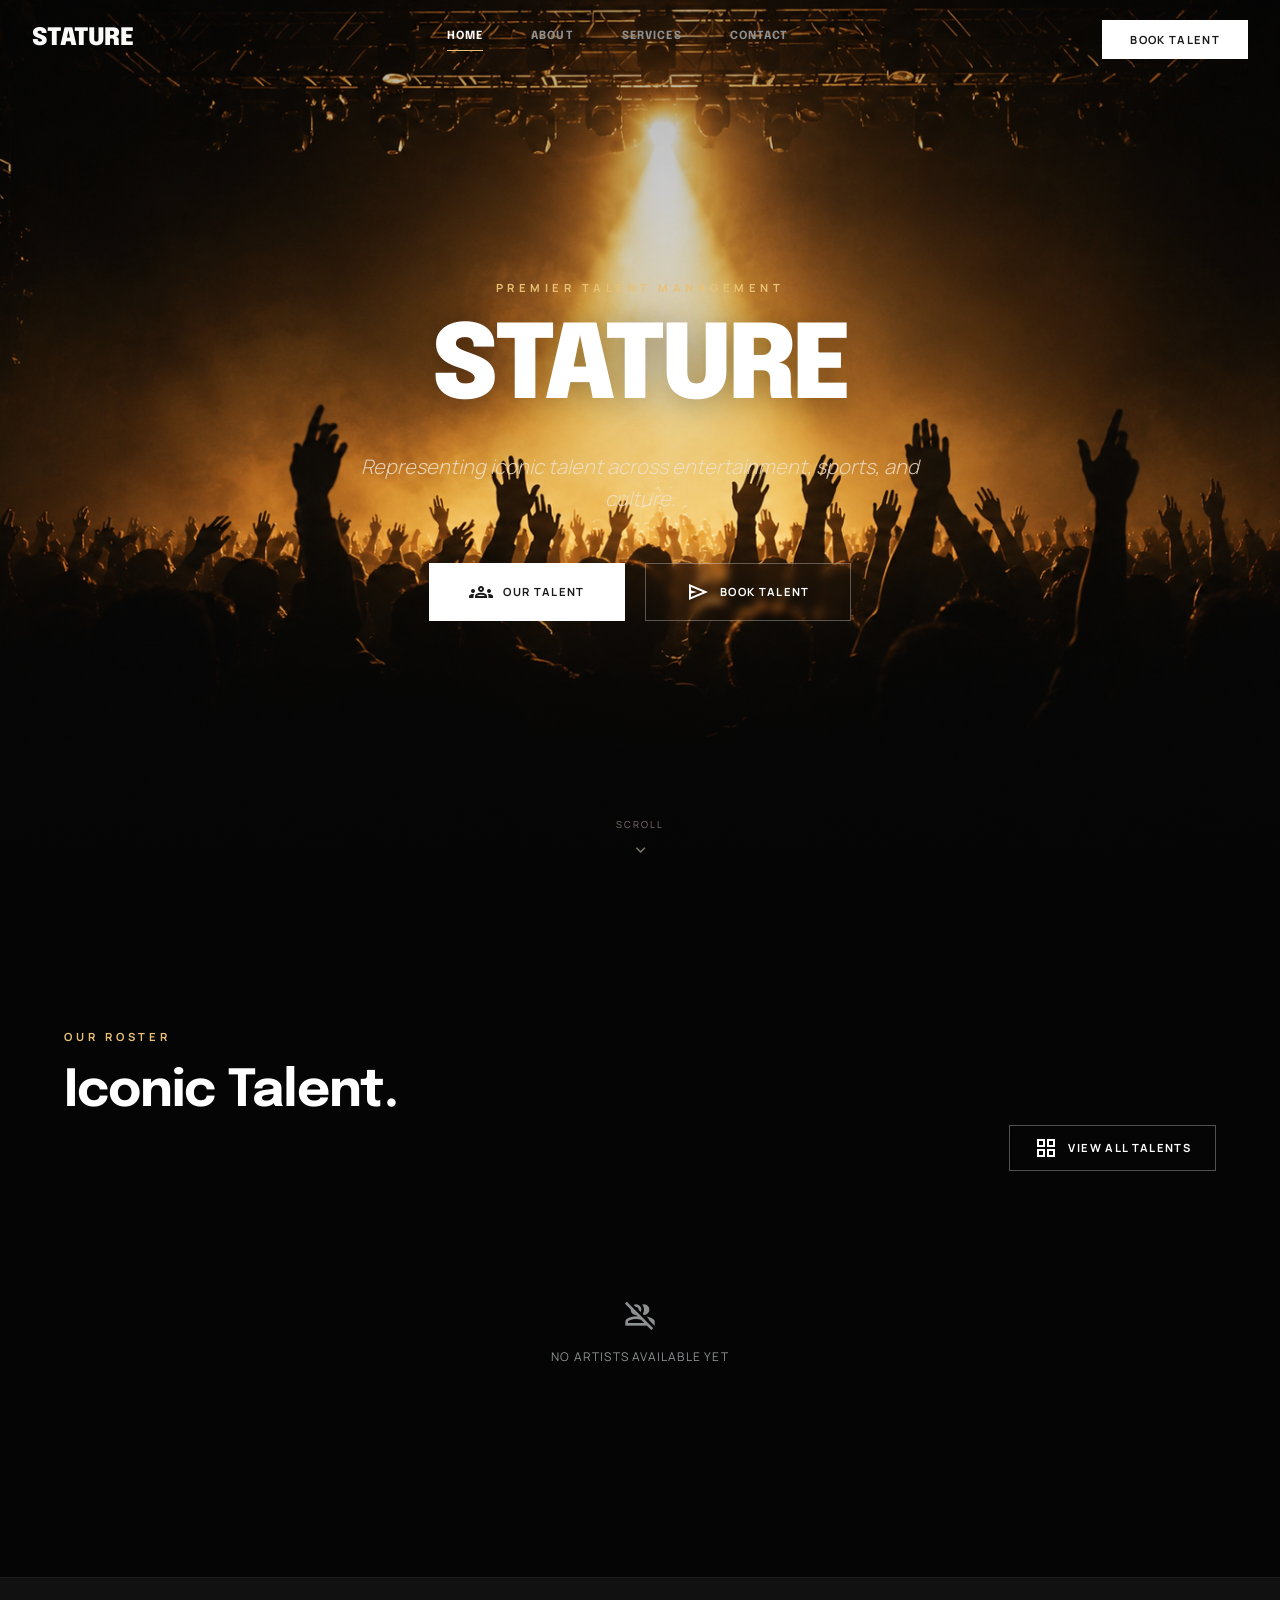
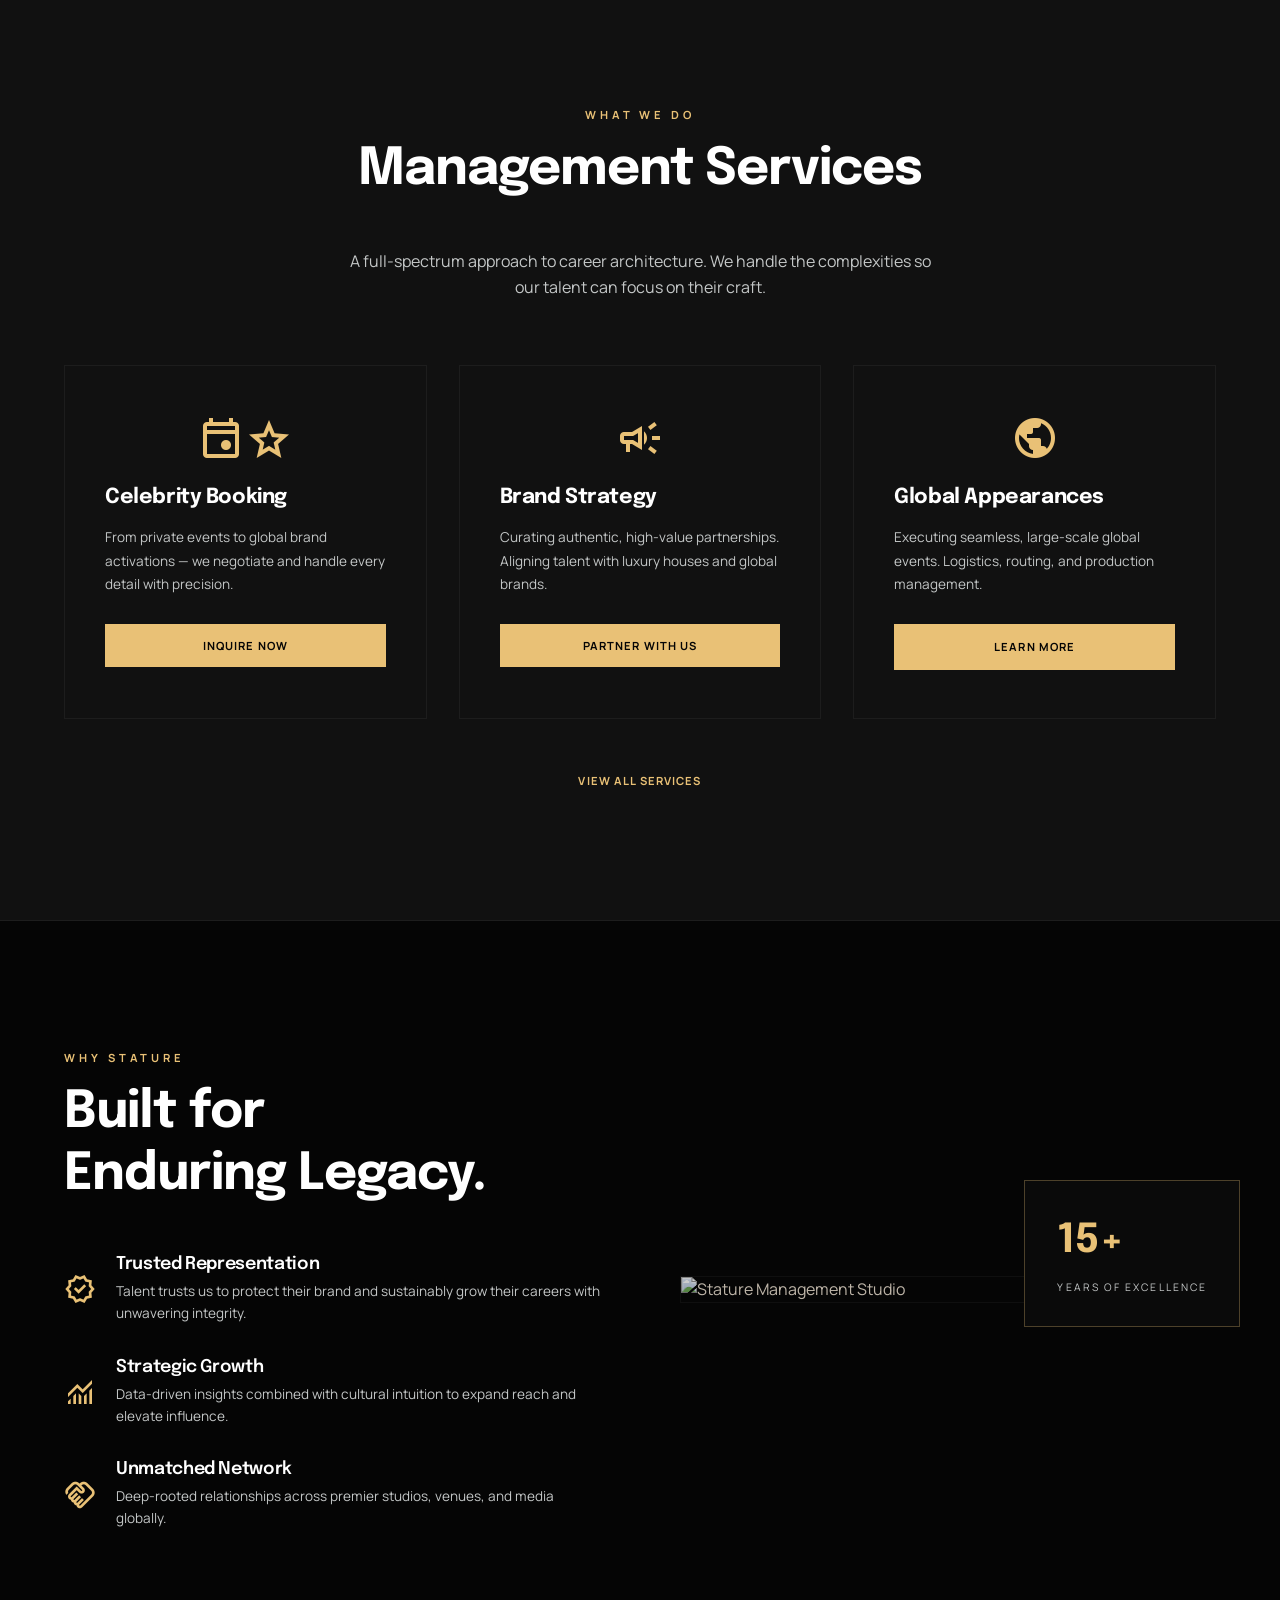
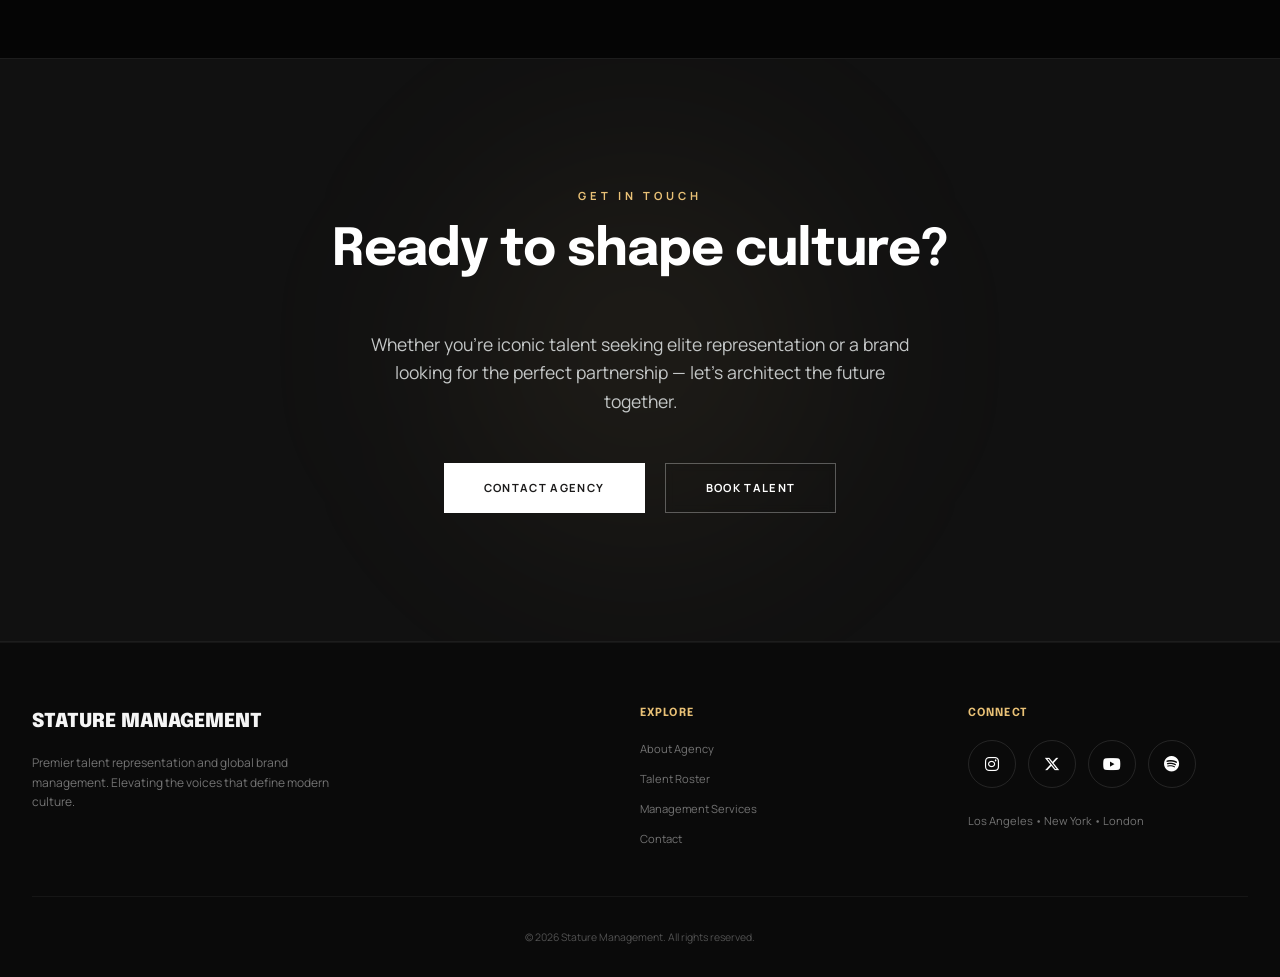
==== commit 26568d5f: "new talents page" ====
--- a/index.html
+++ b/index.html
@@ -4,16 +4,20 @@
 <head>
     <meta charset="UTF-8">
     <meta name="viewport" content="width=device-width, initial-scale=1.0">
-    <meta name="description" content="Stature Management — Representing the voices that move culture. Artist management, booking, and brand partnerships.">
-    <title>Stature Management — Artist Management</title>
+    <meta name="description"
+        content="Stature Management — Representing iconic talent across entertainment, sports, and culture. Celebrity management, booking, and brand partnerships.">
+    <title>Stature Management — Talent Management</title>
 
     <!-- Fonts -->
     <link rel="preconnect" href="https://fonts.googleapis.com">
     <link rel="preconnect" href="https://fonts.gstatic.com" crossorigin>
-    <link href="https://fonts.googleapis.com/css2?family=Epilogue:wght@400;500;600;700;800;900&family=Manrope:wght@300;400;500;600;700&display=swap" rel="stylesheet">
+    <link
+        href="https://fonts.googleapis.com/css2?family=Epilogue:wght@400;500;600;700;800;900&family=Manrope:wght@300;400;500;600;700&display=swap"
+        rel="stylesheet">
 
     <!-- Material Symbols -->
-    <link rel="stylesheet" href="https://fonts.googleapis.com/css2?family=Material+Symbols+Outlined:wght,FILL@100..700,0..1&display=swap">
+    <link rel="stylesheet"
+        href="https://fonts.googleapis.com/css2?family=Material+Symbols+Outlined:wght,FILL@100..700,0..1&display=swap">
 
     <!-- Font Awesome 6 -->
     <link rel="stylesheet" href="https://cdnjs.cloudflare.com/ajax/libs/font-awesome/6.5.1/css/all.min.css">
@@ -30,8 +34,10 @@
     <!-- ============== MOBILE MENU ============== -->
     <div id="mobile-menu">
         <div style="display: flex; justify-content: space-between; align-items: center; margin-bottom: 48px;">
-            <span style="font-family: 'Epilogue', sans-serif; font-size: 1.2rem; font-weight: 900; text-transform: uppercase; color: #fafafa;">Menu</span>
-            <button id="close-menu-btn" style="background: none; border: none; color: #8e9192; cursor: pointer; padding: 4px;">
+            <span
+                style="font-family: 'Epilogue', sans-serif; font-size: 1.2rem; font-weight: 900; text-transform: uppercase; color: #fafafa;">Menu</span>
+            <button id="close-menu-btn"
+                style="background: none; border: none; color: #8e9192; cursor: pointer; padding: 4px;">
                 <span class="material-symbols-outlined" style="font-size: 1.8rem;">close</span>
             </button>
         </div>
@@ -42,26 +48,24 @@
             <a href="contact.html" class="mobile-nav-link">Contact</a>
         </nav>
         <div style="margin-top: auto; padding-top: 32px; border-top: 1px solid rgba(255,255,255,0.08);">
-            <button onclick="bookArtist('')" class="nav-cta" style="width: 100%; text-align: center;">Book an Artist</button>
+            <button onclick="bookTalent('')" class="nav-cta" style="width: 100%; text-align: center;">Book
+                Talent</button>
         </div>
     </div>
 
-    <!-- ============== NAVBAR (FIXED) ============== -->
+    <!-- ============== NAVBAR ============== -->
     <header id="navbar">
         <div class="nav-container">
             <a href="index.html" class="logo">Stature</a>
-            
             <nav class="desktop-nav">
                 <a href="index.html" class="nav-link active">Home</a>
                 <a href="about.html" class="nav-link">About</a>
                 <a href="services.html" class="nav-link">Services</a>
                 <a href="contact.html" class="nav-link">Contact</a>
             </nav>
-            
             <div class="nav-cta-wrapper">
-                <button onclick="bookArtist('')" class="nav-cta">Book an Artist</button>
-            </div>
-            
+                <button onclick="bookTalent('')" class="nav-cta">Book Talent</button>
+            </div>
             <button id="hamburger-btn" class="hamburger-btn">
                 <span class="material-symbols-outlined">menu</span>
             </button>
@@ -69,7 +73,6 @@
     </header>
 
     <style>
-        /* Navbar Styles - Properly Defined */
         #navbar {
             position: fixed;
             top: 0;
@@ -79,13 +82,13 @@
             transition: all 0.4s cubic-bezier(0.4, 0, 0.2, 1);
             border-bottom: 1px solid transparent;
         }
-        
+
         #navbar.scrolled {
             background: rgba(5, 5, 5, 0.95);
             backdrop-filter: blur(12px);
             border-bottom-color: rgba(233, 193, 118, 0.15);
         }
-        
+
         .nav-container {
             display: flex;
             justify-content: space-between;
@@ -94,7 +97,7 @@
             margin: 0 auto;
             padding: 20px 32px;
         }
-        
+
         .logo {
             font-family: 'Epilogue', sans-serif;
             font-size: 1.5rem;
@@ -103,19 +106,14 @@
             color: #fafafa;
             letter-spacing: -0.03em;
             text-decoration: none;
-            transition: opacity 0.3s ease;
-        }
-        
-        .logo:hover {
-            opacity: 0.85;
-        }
-        
+        }
+
         .desktop-nav {
             display: none;
             align-items: center;
             gap: 48px;
         }
-        
+
         .nav-link {
             font-family: 'Epilogue', sans-serif;
             text-transform: uppercase;
@@ -128,20 +126,20 @@
             padding-bottom: 4px;
             border-bottom: 1px solid transparent;
         }
-        
+
         .nav-link:hover {
             color: #ffdea5;
         }
-        
+
         .nav-link.active {
             color: #fafafa;
             border-bottom-color: #e9c176;
         }
-        
+
         .nav-cta-wrapper {
             display: none;
         }
-        
+
         .nav-cta {
             background: #ffffff;
             color: #1c1b1b;
@@ -154,97 +152,37 @@
             transition: all 0.2s ease;
             cursor: pointer;
             border: none;
-            border-radius: 0;
-        }
-        
+        }
+
         .nav-cta:hover {
             background: #e9c176;
             transform: scale(0.98);
         }
-        
+
         .hamburger-btn {
             background: none;
             border: none;
             color: #fafafa;
             cursor: pointer;
             padding: 8px;
-            display: flex;
-            align-items: center;
-            justify-content: center;
-        }
-        
+        }
+
         .hamburger-btn .material-symbols-outlined {
             font-size: 2rem;
         }
-        
+
         @media (min-width: 1024px) {
             .desktop-nav {
-                display: flex !important;
-            }
+                display: flex;
+            }
+
             .nav-cta-wrapper {
-                display: block !important;
-            }
+                display: block;
+            }
+
             .hamburger-btn {
-                display: none !important;
-            }
-        }
-        
-        /* Mobile Menu Styles */
-        #mobile-menu {
-            position: fixed;
-            top: 0;
-            right: 0;
-            height: 100%;
-            width: 300px;
-            background: #111111;
-            z-index: 1001;
-            transform: translateX(100%);
-            transition: transform 0.4s cubic-bezier(0.4, 0, 0.2, 1);
-            border-left: 1px solid rgba(255, 255, 255, 0.08);
-            padding: 32px 28px;
-            display: flex;
-            flex-direction: column;
-        }
-        
-        #mobile-menu.open {
-            transform: translateX(0);
-        }
-        
-        #mobile-overlay {
-            position: fixed;
-            inset: 0;
-            background: rgba(0, 0, 0, 0.8);
-            backdrop-filter: blur(4px);
-            z-index: 1000;
-            opacity: 0;
-            pointer-events: none;
-            transition: opacity 0.4s ease;
-        }
-        
-        #mobile-overlay.active {
-            opacity: 1;
-            pointer-events: auto;
-        }
-        
-        .mobile-nav-link {
-            font-family: 'Epilogue', sans-serif;
-            text-transform: uppercase;
-            letter-spacing: 0.1em;
-            font-size: 0.85rem;
-            font-weight: 700;
-            color: #8e9192;
-            display: block;
-            padding: 12px 0;
-            border-bottom: 1px solid rgba(255, 255, 255, 0.05);
-            text-decoration: none;
-        }
-        
-        .mobile-nav-link:hover {
-            color: #ffdea5;
-        }
-        
-        .mobile-nav-link.active {
-            color: #fafafa;
+                display: none;
+            }
         }
     </style>
 
@@ -252,21 +190,20 @@
         <!-- ============== HERO SECTION ============== -->
         <section class="hero-section">
             <div class="hero-bg">
-                <img src="hero.png" 
-                     alt="Stature Management — Premium Artist Representation" />
+                <img src="hero.png" alt="Stature Management — Premier Talent Representation" />
             </div>
             <div class="hero-content">
-                <span class="hero-label">Premium Artist Management</span>
+                <span class="hero-label">Premier Talent Management</span>
                 <h1 class="hero-headline">Stature</h1>
-                <p class="hero-tagline">Representing the visionary voices that architect culture and define the modern era of entertainment.</p>
+                <p class="hero-tagline">Representing iconic talent across entertainment, sports, and culture.</p>
                 <div class="hero-buttons">
                     <a href="#roster" class="btn-primary">
                         <span class="material-symbols-outlined">groups</span>
-                        Our Artists
+                        Our Talent
                     </a>
-                    <button onclick="bookArtist('')" class="btn-outline">
+                    <button onclick="bookTalent('')" class="btn-outline">
                         <span class="material-symbols-outlined">send</span>
-                        Book an Artist
+                        Book Talent
                     </button>
                 </div>
             </div>
@@ -283,7 +220,7 @@
                 justify-content: center;
                 gap: 20px;
             }
-            
+
             .scroll-indicator {
                 position: absolute;
                 bottom: 40px;
@@ -296,32 +233,43 @@
                 opacity: 0.5;
                 z-index: 10;
             }
-            
+
             .scroll-indicator span:first-child {
                 font-family: 'Manrope', sans-serif;
                 font-size: 0.6rem;
                 text-transform: uppercase;
                 letter-spacing: 0.2em;
             }
-            
+
             .scroll-indicator .material-symbols-outlined {
                 font-size: 1.2rem;
                 animation: bounce 2s infinite;
             }
-            
+
             @keyframes bounce {
-                0%, 100% { transform: translateY(0); }
-                50% { transform: translateY(8px); }
+
+                0%,
+                100% {
+                    transform: translateY(0);
+                }
+
+                50% {
+                    transform: translateY(8px);
+                }
             }
         </style>
 
-        <!-- ============== ARTIST ROSTER ============== -->
+        <!-- ============== TALENT ROSTER ============== -->
         <section id="roster" class="section reveal">
             <div class="section-header">
                 <div>
                     <span class="section-label">Our Roster</span>
                     <h2 class="section-headline">Iconic Talent.</h2>
                 </div>
+                <a href="talents.html" class="btn-outline" style="padding: 10px 24px;">
+                    <span class="material-symbols-outlined">grid_view</span>
+                    View All Talents
+                </a>
             </div>
             <div id="artist-roster"></div>
         </section>
@@ -333,7 +281,7 @@
                 justify-content: space-between;
                 margin-bottom: 48px;
             }
-            
+
             @media (min-width: 768px) {
                 .section-header {
                     flex-direction: row;
@@ -347,25 +295,29 @@
             <div class="services-header">
                 <span class="section-label">What We Do</span>
                 <h2 class="section-headline">Management Services</h2>
-                <p class="services-subtitle">A full-spectrum approach to career architecture. We handle the complexities so our talent can focus on creating.</p>
+                <p class="services-subtitle">A full-spectrum approach to career architecture. We handle the complexities
+                    so our talent can focus on their craft.</p>
             </div>
             <div class="services-grid">
                 <div class="service-card">
-                    <span class="material-symbols-outlined service-card-icon">event_star</span>
-                    <h3 class="service-card-title">Artist Booking</h3>
-                    <p class="service-card-desc">From intimate private events to mainstage festival headline slots — we negotiate and handle every detail with precision.</p>
-                    <button onclick="bookArtist('')" class="btn-gold">Inquire Now</button>
+                    <span class="material-symbols-outlined service-card-icon">eventstar</span>
+                    <h3 class="service-card-title">Celebrity Booking</h3>
+                    <p class="service-card-desc">From private events to global brand activations — we negotiate and
+                        handle every detail with precision.</p>
+                    <button onclick="bookTalent('')" class="btn-gold">Inquire Now</button>
                 </div>
                 <div class="service-card">
                     <span class="material-symbols-outlined service-card-icon">campaign</span>
                     <h3 class="service-card-title">Brand Strategy</h3>
-                    <p class="service-card-desc">Curating authentic, high-value partnerships. Aligning talent with luxury houses and global brands.</p>
-                    <button onclick="bookArtist('')" class="btn-gold">Partner With Us</button>
+                    <p class="service-card-desc">Curating authentic, high-value partnerships. Aligning talent with
+                        luxury houses and global brands.</p>
+                    <button onclick="bookTalent('')" class="btn-gold">Partner With Us</button>
                 </div>
                 <div class="service-card">
                     <span class="material-symbols-outlined service-card-icon">public</span>
-                    <h3 class="service-card-title">Global Touring</h3>
-                    <p class="service-card-desc">Executing seamless, large-scale global tours. Logistics, routing, ticketing strategy, and production.</p>
+                    <h3 class="service-card-title">Global Appearances</h3>
+                    <p class="service-card-desc">Executing seamless, large-scale global events. Logistics, routing, and
+                        production management.</p>
                     <a href="services.html" class="btn-gold">Learn More</a>
                 </div>
             </div>
@@ -379,25 +331,25 @@
                 text-align: center;
                 margin-bottom: 64px;
             }
-            
+
             .services-subtitle {
                 color: var(--color-muted);
                 max-width: 600px;
                 margin: 0 auto;
                 font-size: 1rem;
             }
-            
+
             .services-grid {
                 display: grid;
                 grid-template-columns: repeat(auto-fit, minmax(320px, 1fr));
                 gap: 32px;
             }
-            
+
             .services-footer {
                 text-align: center;
                 margin-top: 48px;
             }
-            
+
             .btn-gold {
                 width: 100%;
                 justify-content: center;
@@ -415,28 +367,31 @@
                             <span class="material-symbols-outlined feature-icon">verified</span>
                             <div>
                                 <h3 class="feature-title">Trusted Representation</h3>
-                                <p class="feature-desc">Artists trust us to protect their brand and sustainably grow their careers with unwavering integrity.</p>
+                                <p class="feature-desc">Talent trusts us to protect their brand and sustainably grow
+                                    their careers with unwavering integrity.</p>
                             </div>
                         </div>
                         <div class="feature">
                             <span class="material-symbols-outlined feature-icon">monitoring</span>
                             <div>
                                 <h3 class="feature-title">Strategic Growth</h3>
-                                <p class="feature-desc">Data-driven insights combined with cultural intuition to expand reach and elevate influence.</p>
+                                <p class="feature-desc">Data-driven insights combined with cultural intuition to expand
+                                    reach and elevate influence.</p>
                             </div>
                         </div>
                         <div class="feature">
                             <span class="material-symbols-outlined feature-icon">handshake</span>
                             <div>
                                 <h3 class="feature-title">Unmatched Network</h3>
-                                <p class="feature-desc">Deep-rooted relationships across premier record labels, venues, and media globally.</p>
+                                <p class="feature-desc">Deep-rooted relationships across premier studios, venues, and
+                                    media globally.</p>
                             </div>
                         </div>
                     </div>
                 </div>
                 <div class="why-stature-image">
-                    <img src="https://images.unsplash.com/photo-1598387993281-cecf8b71a8f8?q=80&w=2070&auto=format&fit=crop" 
-                         alt="Studio Session" />
+                    <img src="https://images.unsplash.com/photo-1598387993281-cecf8b71a8f8?q=80&w=2070&auto=format&fit=crop"
+                        alt="Stature Management Studio" />
                     <div class="image-badge">
                         <span class="badge-number">15+</span>
                         <span class="badge-text">Years of Excellence</span>
@@ -452,40 +407,40 @@
                 gap: 80px;
                 align-items: center;
             }
-            
+
             .why-stature-features {
                 display: flex;
                 flex-direction: column;
                 gap: 32px;
             }
-            
+
             .feature {
                 display: flex;
                 gap: 20px;
             }
-            
+
             .feature-icon {
                 font-size: 2rem;
                 color: var(--color-gold);
                 flex-shrink: 0;
             }
-            
+
             .feature-title {
                 font-family: var(--font-headline);
                 font-size: 1.1rem;
                 color: #fff;
                 margin-bottom: 6px;
             }
-            
+
             .feature-desc {
                 font-size: 0.85rem;
                 color: var(--color-muted);
             }
-            
+
             .why-stature-image {
                 position: relative;
             }
-            
+
             .why-stature-image img {
                 width: 100%;
                 height: auto;
@@ -493,7 +448,7 @@
                 filter: grayscale(30%) brightness(0.8);
                 border: 1px solid rgba(255, 255, 255, 0.05);
             }
-            
+
             .image-badge {
                 position: absolute;
                 bottom: -24px;
@@ -502,7 +457,7 @@
                 border: 1px solid rgba(233, 193, 118, 0.3);
                 padding: 28px 32px;
             }
-            
+
             .badge-number {
                 font-family: var(--font-headline);
                 font-size: 2.5rem;
@@ -510,30 +465,32 @@
                 color: var(--color-gold);
                 display: block;
             }
-            
+
             .badge-text {
                 font-size: 0.65rem;
                 text-transform: uppercase;
                 letter-spacing: 0.2em;
                 color: var(--color-muted);
             }
-            
+
             @media (max-width: 1024px) {
                 .why-stature-grid {
                     grid-template-columns: 1fr;
                     gap: 48px;
                 }
+
                 .why-stature-image {
                     order: -1;
                 }
             }
-            
+
             @media (max-width: 768px) {
                 .image-badge {
                     bottom: -12px;
                     right: -12px;
                     padding: 16px 20px;
                 }
+
                 .badge-number {
                     font-size: 1.5rem;
                 }
@@ -547,11 +504,12 @@
                 <span class="section-label">Get In Touch</span>
                 <h2 class="section-headline">Ready to shape culture?</h2>
                 <p class="contact-cta-text">
-                    Whether you're visionary talent seeking elite representation or a brand looking for the perfect partnership — let's architect the future together.
+                    Whether you're iconic talent seeking elite representation or a brand looking for the perfect
+                    partnership — let's architect the future together.
                 </p>
                 <div class="contact-cta-buttons">
                     <a href="contact.html" class="btn-primary">Contact Agency</a>
-                    <button onclick="bookArtist('')" class="btn-outline">Book an Artist</button>
+                    <button onclick="bookTalent('')" class="btn-outline">Book Talent</button>
                 </div>
             </div>
         </section>
@@ -562,7 +520,7 @@
                 position: relative;
                 overflow: hidden;
             }
-            
+
             .gradient-blob {
                 position: absolute;
                 width: 600px;
@@ -576,12 +534,12 @@
                 pointer-events: none;
                 z-index: 0;
             }
-            
+
             .contact-cta-content {
                 position: relative;
                 z-index: 2;
             }
-            
+
             .contact-cta-text {
                 font-size: 1.1rem;
                 color: var(--color-muted);
@@ -589,7 +547,7 @@
                 margin: 0 auto 48px;
                 line-height: 1.6;
             }
-            
+
             .contact-cta-buttons {
                 display: flex;
                 flex-wrap: wrap;
@@ -604,13 +562,14 @@
         <div class="footer-container">
             <div class="footer-brand">
                 <span class="footer-logo">Stature Management</span>
-                <p class="footer-description">Premium artist representation and global brand management. Elevating the voices that define modern culture.</p>
+                <p class="footer-description">Premier talent representation and global brand management. Elevating the
+                    voices that define modern culture.</p>
             </div>
             <div class="footer-links-col">
                 <h4 class="footer-heading">Explore</h4>
                 <div class="footer-links">
                     <a href="about.html">About Agency</a>
-                    <a href="#roster">Artist Roster</a>
+                    <a href="#roster">Talent Roster</a>
                     <a href="services.html">Management Services</a>
                     <a href="contact.html">Contact</a>
                 </div>
@@ -633,11 +592,11 @@
 
     <style>
         .site-footer {
-            background: var(--color-bg-alt);
-            border-top: 1px solid var(--color-border);
+            background: #0a0a0a;
+            border-top: 1px solid rgba(255, 255, 255, 0.05);
             padding: 64px 32px 32px;
         }
-        
+
         .footer-container {
             display: flex;
             flex-wrap: wrap;
@@ -646,12 +605,12 @@
             margin: 0 auto;
             gap: 48px;
         }
-        
+
         .footer-brand {
             flex: 2;
             min-width: 250px;
         }
-        
+
         .footer-logo {
             font-family: 'Epilogue', sans-serif;
             font-size: 1.2rem;
@@ -661,57 +620,57 @@
             display: block;
             margin-bottom: 16px;
         }
-        
+
         .footer-description {
             font-size: 0.75rem;
             color: #737373;
             max-width: 300px;
             line-height: 1.6;
         }
-        
+
         .footer-links-col {
             flex: 1;
             min-width: 150px;
         }
-        
+
         .footer-heading {
-            font-family: var(--font-headline);
+            font-family: 'Epilogue', sans-serif;
             font-size: 0.7rem;
             font-weight: 700;
             text-transform: uppercase;
             letter-spacing: 0.1em;
-            color: var(--color-gold);
+            color: #e9c176;
             margin-bottom: 20px;
         }
-        
+
         .footer-links {
             display: flex;
             flex-direction: column;
             gap: 12px;
         }
-        
+
         .footer-links a {
             font-size: 0.7rem;
             color: #737373;
             text-decoration: none;
             transition: color 0.3s ease;
         }
-        
+
         .footer-links a:hover {
-            color: var(--color-gold);
-        }
-        
+            color: #e9c176;
+        }
+
         .footer-social {
             display: flex;
             gap: 12px;
             margin-bottom: 24px;
         }
-        
+
         .footer-locations {
             font-size: 0.7rem;
             color: #737373;
         }
-        
+
         .footer-bottom {
             max-width: 1600px;
             margin: 48px auto 0;
@@ -719,16 +678,17 @@
             border-top: 1px solid rgba(255, 255, 255, 0.05);
             text-align: center;
         }
-        
+
         .footer-bottom p {
             font-size: 0.65rem;
             color: #525252;
         }
-        
+
         @media (max-width: 768px) {
             .site-footer {
                 padding: 48px 24px 32px;
             }
+
             .footer-container {
                 flex-direction: column;
                 gap: 32px;
@@ -742,48 +702,54 @@
     <script src="js/main.js"></script>
 
     <script>
-        document.addEventListener('DOMContentLoaded', function() {
+        // Override bookArtist to bookTalent for global compatibility
+        window.bookTalent = window.bookArtist || function (name) {
+            if (window.bookArtist) window.bookArtist(name);
+            else console.warn("bookArtist not defined");
+        };
+
+        document.addEventListener('DOMContentLoaded', function () {
             // Navbar scroll effect
             const navbar = document.getElementById('navbar');
-            window.addEventListener('scroll', function() {
+            window.addEventListener('scroll', function () {
                 if (window.scrollY > 50) {
                     navbar.classList.add('scrolled');
                 } else {
                     navbar.classList.remove('scrolled');
                 }
             });
-            
+
             // Mobile menu functionality
             const hamburgerBtn = document.getElementById('hamburger-btn');
             const closeMenuBtn = document.getElementById('close-menu-btn');
             const mobileMenu = document.getElementById('mobile-menu');
             const mobileOverlay = document.getElementById('mobile-overlay');
-            
+
             function openMobileMenu() {
                 mobileMenu.classList.add('open');
                 mobileOverlay.classList.add('active');
                 document.body.style.overflow = 'hidden';
             }
-            
+
             function closeMobileMenu() {
                 mobileMenu.classList.remove('open');
                 mobileOverlay.classList.remove('active');
                 document.body.style.overflow = '';
             }
-            
+
             if (hamburgerBtn) hamburgerBtn.addEventListener('click', openMobileMenu);
             if (closeMenuBtn) closeMenuBtn.addEventListener('click', closeMobileMenu);
             if (mobileOverlay) mobileOverlay.addEventListener('click', closeMobileMenu);
-            
+
             // Close mobile menu when clicking a link
             const mobileLinks = document.querySelectorAll('.mobile-nav-link');
             mobileLinks.forEach(link => link.addEventListener('click', closeMobileMenu));
-            
-            // Render artist roster from Supabase
+
+            // Render talent roster from Supabase (still uses artist table)
             if (window.StatureDB && window.StatureDB.renderArtistRoster) {
                 window.StatureDB.renderArtistRoster('artist-roster');
             }
-            
+
             // Reveal animations
             const reveals = document.querySelectorAll('.reveal');
             const revealObserver = new IntersectionObserver((entries) => {
@@ -793,7 +759,7 @@
                     }
                 });
             }, { threshold: 0.1 });
-            
+
             reveals.forEach(reveal => revealObserver.observe(reveal));
         });
     </script>
--- a/css/style.css
+++ b/css/style.css
@@ -631,7 +631,7 @@
 }
 
 /* =============================================
-   ARTIST CARDS
+   ARTIST CARDS (also used for talents grid)
    ============================================= */
 .artist-roster-grid {
     display: grid;
@@ -809,7 +809,7 @@
 }
 
 /* =============================================
-   TOUR ROWS
+   TOUR ROWS (Upcoming Appearances)
    ============================================= */
 .tour-row {
     display: flex;
@@ -1118,7 +1118,7 @@
 }
 
 /* =============================================
-   DISCOGRAPHY - 4 COLUMN GRID
+   DISCOGRAPHY / NOTABLE WORK (4 COLUMN GRID)
    ============================================= */
 .discography-grid {
     display: grid;
@@ -1192,41 +1192,6 @@
     display: block;
     margin-bottom: 16px;
     color: var(--color-gold-dim);
-}
-
-@media (max-width: 1024px) {
-    .discography-grid {
-        grid-template-columns: repeat(3, 1fr);
-        gap: 20px;
-    }
-}
-
-@media (max-width: 768px) {
-    .discography-grid {
-        grid-template-columns: repeat(2, 1fr);
-        gap: 16px;
-    }
-    .discography-item {
-        padding: 16px 12px;
-    }
-    .discography-title {
-        font-size: 0.85rem;
-    }
-}
-
-@media (max-width: 480px) {
-    .discography-grid {
-        gap: 12px;
-    }
-    .discography-item {
-        padding: 12px;
-    }
-    .discography-title {
-        font-size: 0.75rem;
-    }
-    .discography-meta {
-        font-size: 0.5rem;
-    }
 }
 
 /* =============================================
@@ -1389,6 +1354,7 @@
     line-height: 1.8;
 }
 
+/* Streaming links (hidden in generic version, but styles kept in case) */
 .profile-streaming {
     display: flex;
     flex-wrap: wrap;
@@ -1571,48 +1537,72 @@
     justify-content: center;
 }
 
-@media (max-width: 768px) {
-    .booking-bar {
-        display: block;
-    }
-    .profile-container {
-        padding: 0 24px 60px;
-    }
-    .profile-header {
-        margin-top: -60px;
-    }
-    .profile-section-title {
-        font-size: 1.5rem;
-    }
-    .experiences-grid {
-        grid-template-columns: 1fr;
-        gap: 20px;
-    }
-    .profile-name {
-        font-size: 2rem;
-    }
-    .profile-tagline {
-        font-size: 1rem;
-    }
-    .site-footer {
-        padding: 48px 24px 32px;
-    }
-    .footer-container {
-        flex-direction: column;
-        gap: 32px;
-    }
-}
-
-@media (max-width: 480px) {
-    .profile-hero {
-        min-height: 350px;
-    }
-    .profile-container {
-        padding: 0 20px 48px;
-    }
-    .profile-book-btn {
-        width: 100%;
-    }
+/* =============================================
+   TALENTS PAGE – SEARCH & FILTER (Added)
+   ============================================= */
+.search-filter-container {
+    display: flex;
+    flex-wrap: wrap;
+    gap: 20px;
+    justify-content: space-between;
+    align-items: center;
+    margin-bottom: 32px;
+}
+
+.search-box {
+    flex: 2;
+    min-width: 200px;
+    display: flex;
+    align-items: center;
+    gap: 12px;
+    background: rgba(255, 255, 255, 0.03);
+    border: 1px solid rgba(255, 255, 255, 0.1);
+    padding: 8px 16px;
+    transition: all 0.3s ease;
+}
+
+.search-box:focus-within {
+    border-color: #e9c176;
+    background: rgba(255, 255, 255, 0.05);
+}
+
+.search-box .material-symbols-outlined {
+    color: #8e9192;
+    font-size: 1.2rem;
+}
+
+.search-input {
+    flex: 1;
+    background: transparent;
+    border: none;
+    color: #fff;
+    font-family: 'Manrope', sans-serif;
+    font-size: 0.85rem;
+    outline: none;
+}
+
+.search-input::placeholder {
+    color: #555;
+}
+
+.filter-box {
+    min-width: 180px;
+}
+
+.filter-select {
+    width: 100%;
+    background: rgba(255, 255, 255, 0.03);
+    border: 1px solid rgba(255, 255, 255, 0.1);
+    padding: 10px 16px;
+    color: #fff;
+    font-family: 'Manrope', sans-serif;
+    font-size: 0.8rem;
+    cursor: pointer;
+    outline: none;
+}
+
+.filter-select:focus {
+    border-color: #e9c176;
 }
 
 /* =============================================
@@ -1644,6 +1634,18 @@
     .service-card {
         padding: 32px 24px;
     }
+
+    /* Talents page responsive */
+    .search-filter-container {
+        flex-direction: column;
+        align-items: stretch;
+    }
+    .search-box {
+        width: 100%;
+    }
+    .filter-box {
+        width: 100%;
+    }
 }
 
 @media (max-width: 480px) {
@@ -1651,4 +1653,49 @@
         width: 100%;
         justify-content: center;
     }
+}
+
+/* Additional profile page mobile adjustments */
+@media (max-width: 768px) {
+    .booking-bar {
+        display: block;
+    }
+    .profile-container {
+        padding: 0 24px 60px;
+    }
+    .profile-header {
+        margin-top: -60px;
+    }
+    .profile-section-title {
+        font-size: 1.5rem;
+    }
+    .experiences-grid {
+        grid-template-columns: 1fr;
+        gap: 20px;
+    }
+    .profile-name {
+        font-size: 2rem;
+    }
+    .profile-tagline {
+        font-size: 1rem;
+    }
+    .site-footer {
+        padding: 48px 24px 32px;
+    }
+    .footer-container {
+        flex-direction: column;
+        gap: 32px;
+    }
+}
+
+@media (max-width: 480px) {
+    .profile-hero {
+        min-height: 350px;
+    }
+    .profile-container {
+        padding: 0 20px 48px;
+    }
+    .profile-book-btn {
+        width: 100%;
+    }
 }
